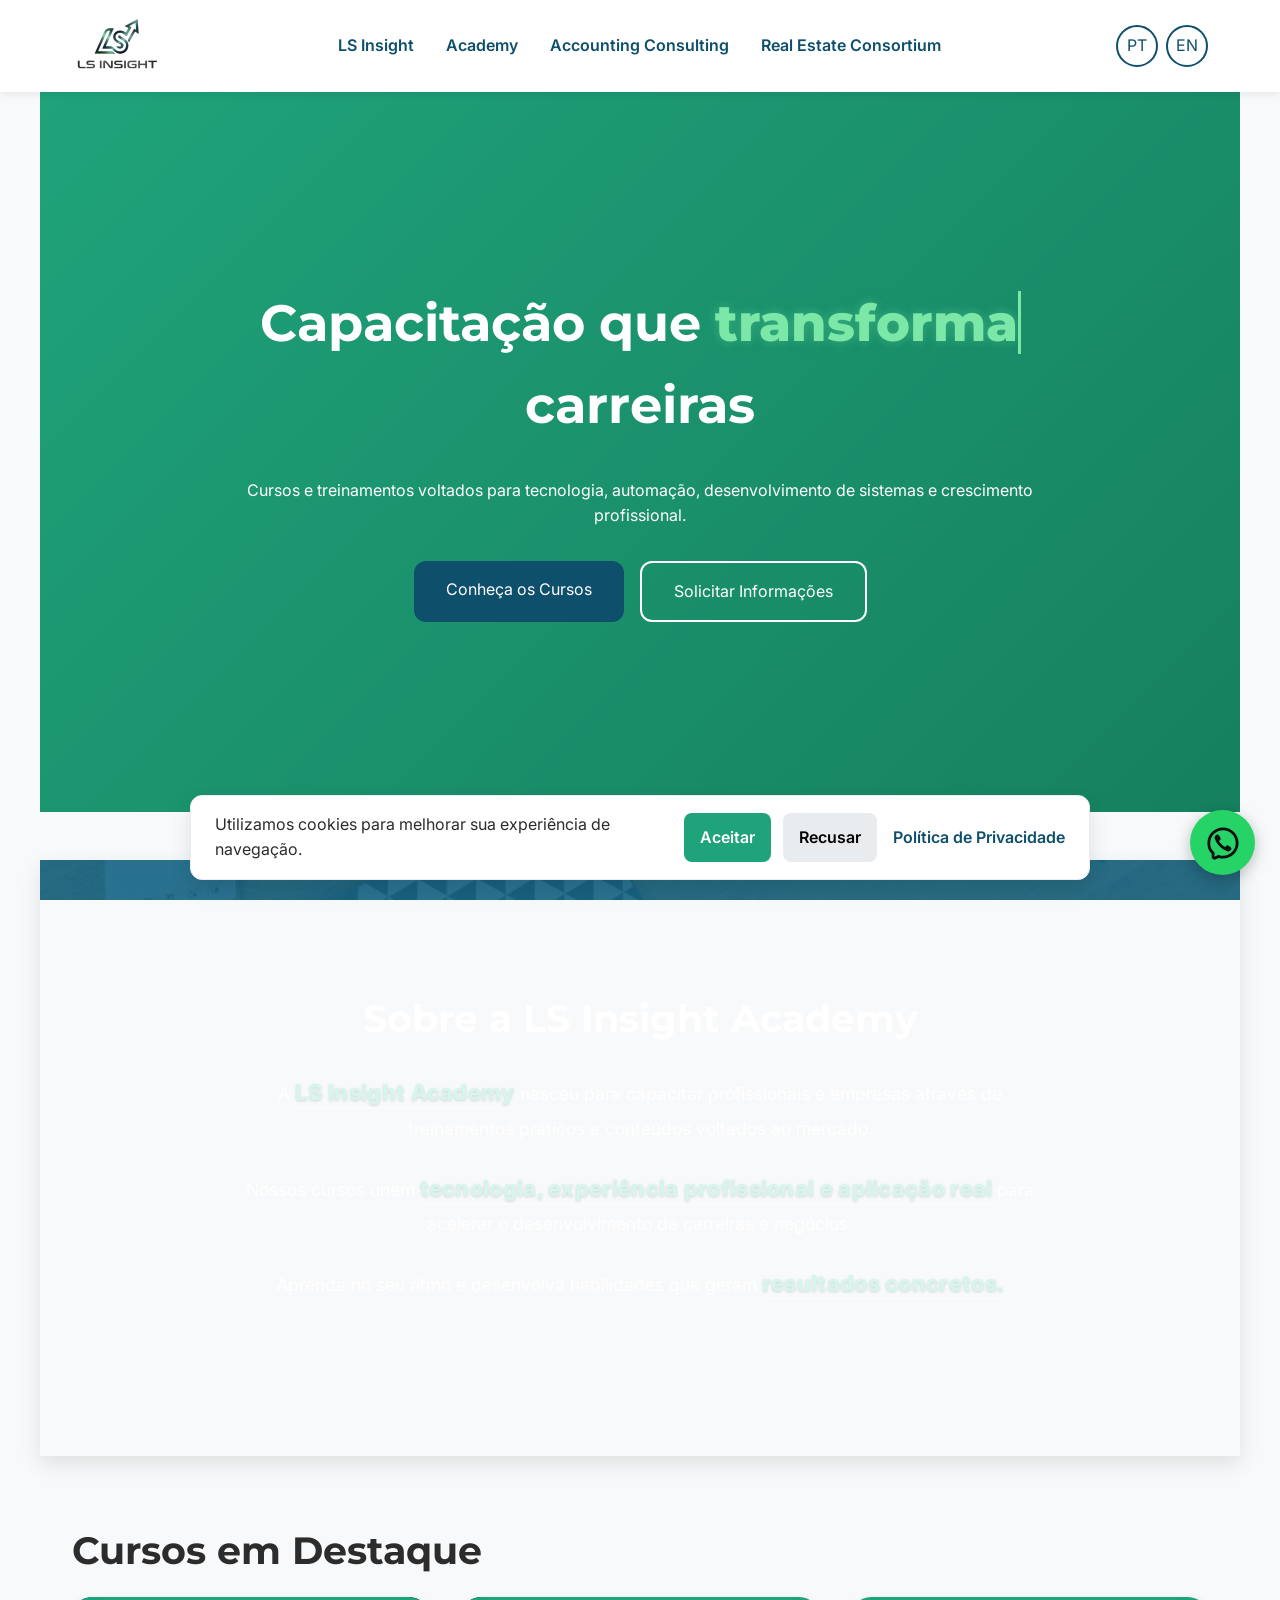
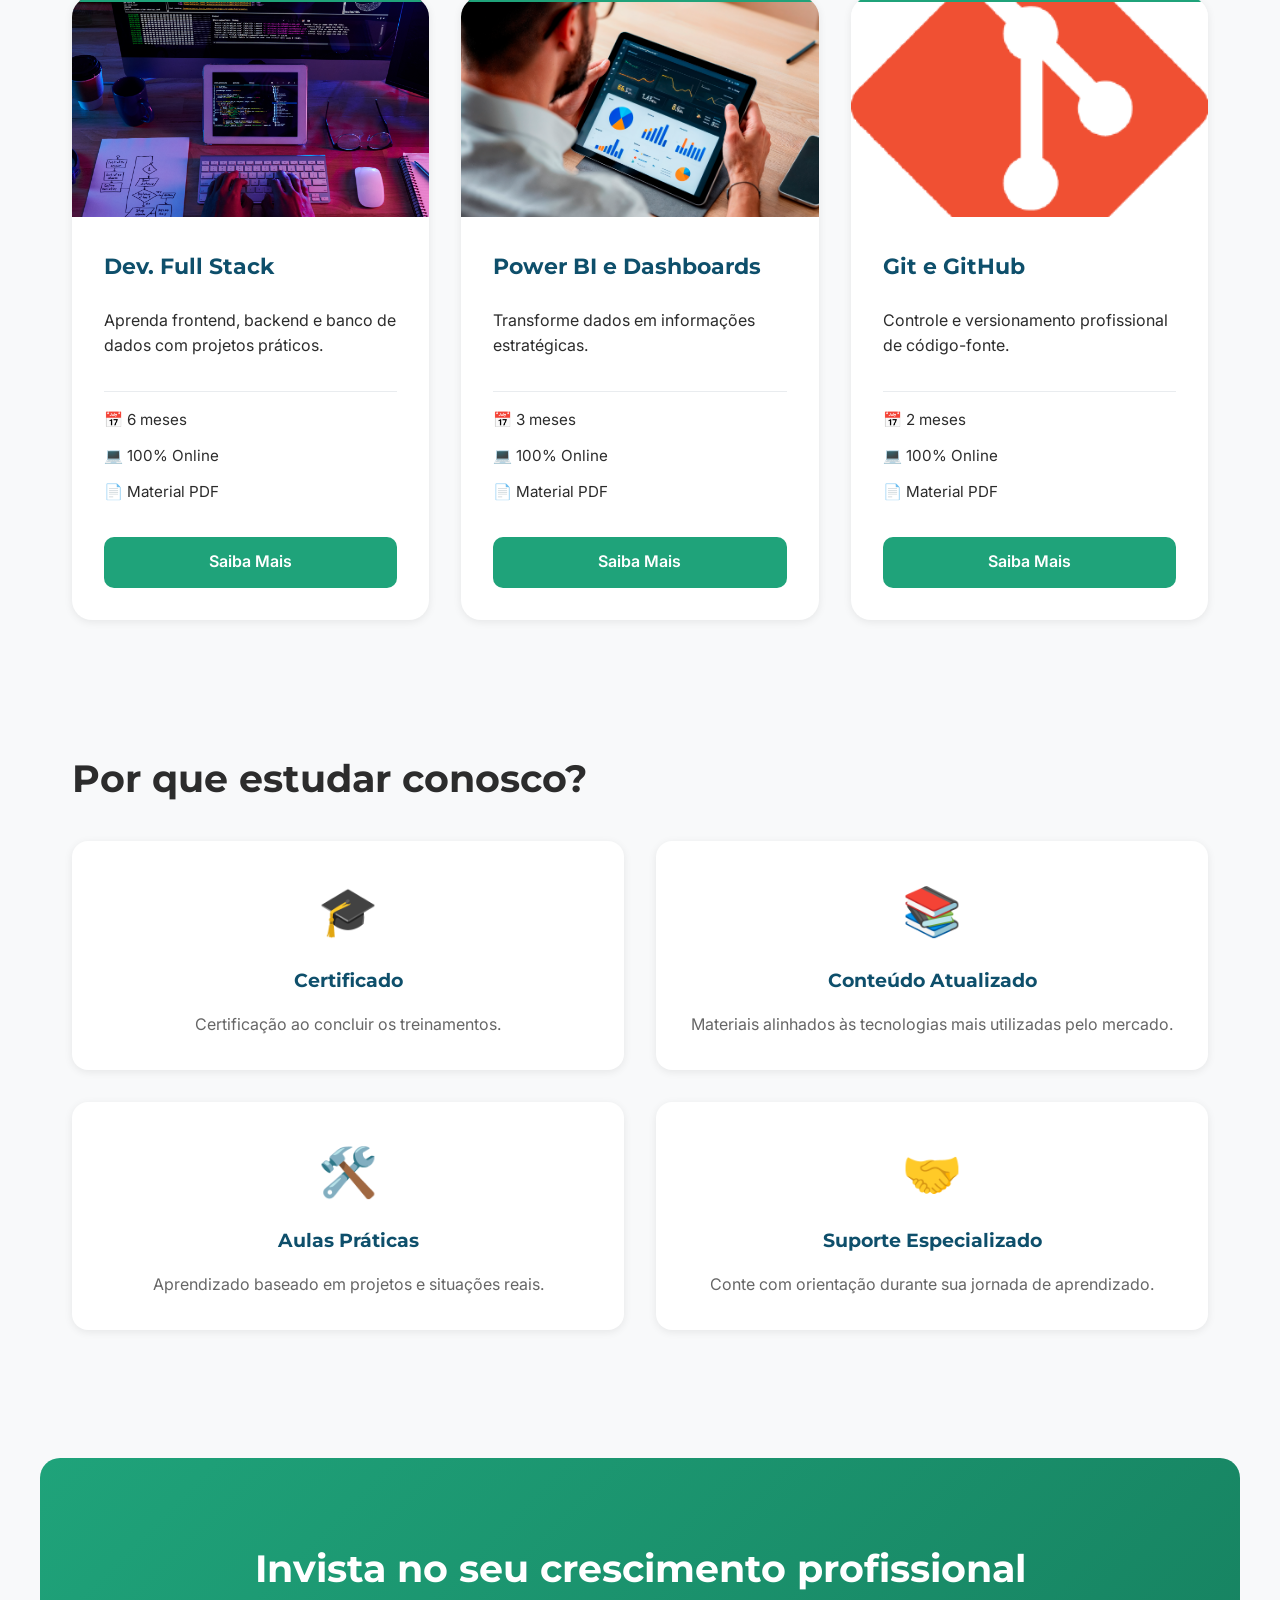
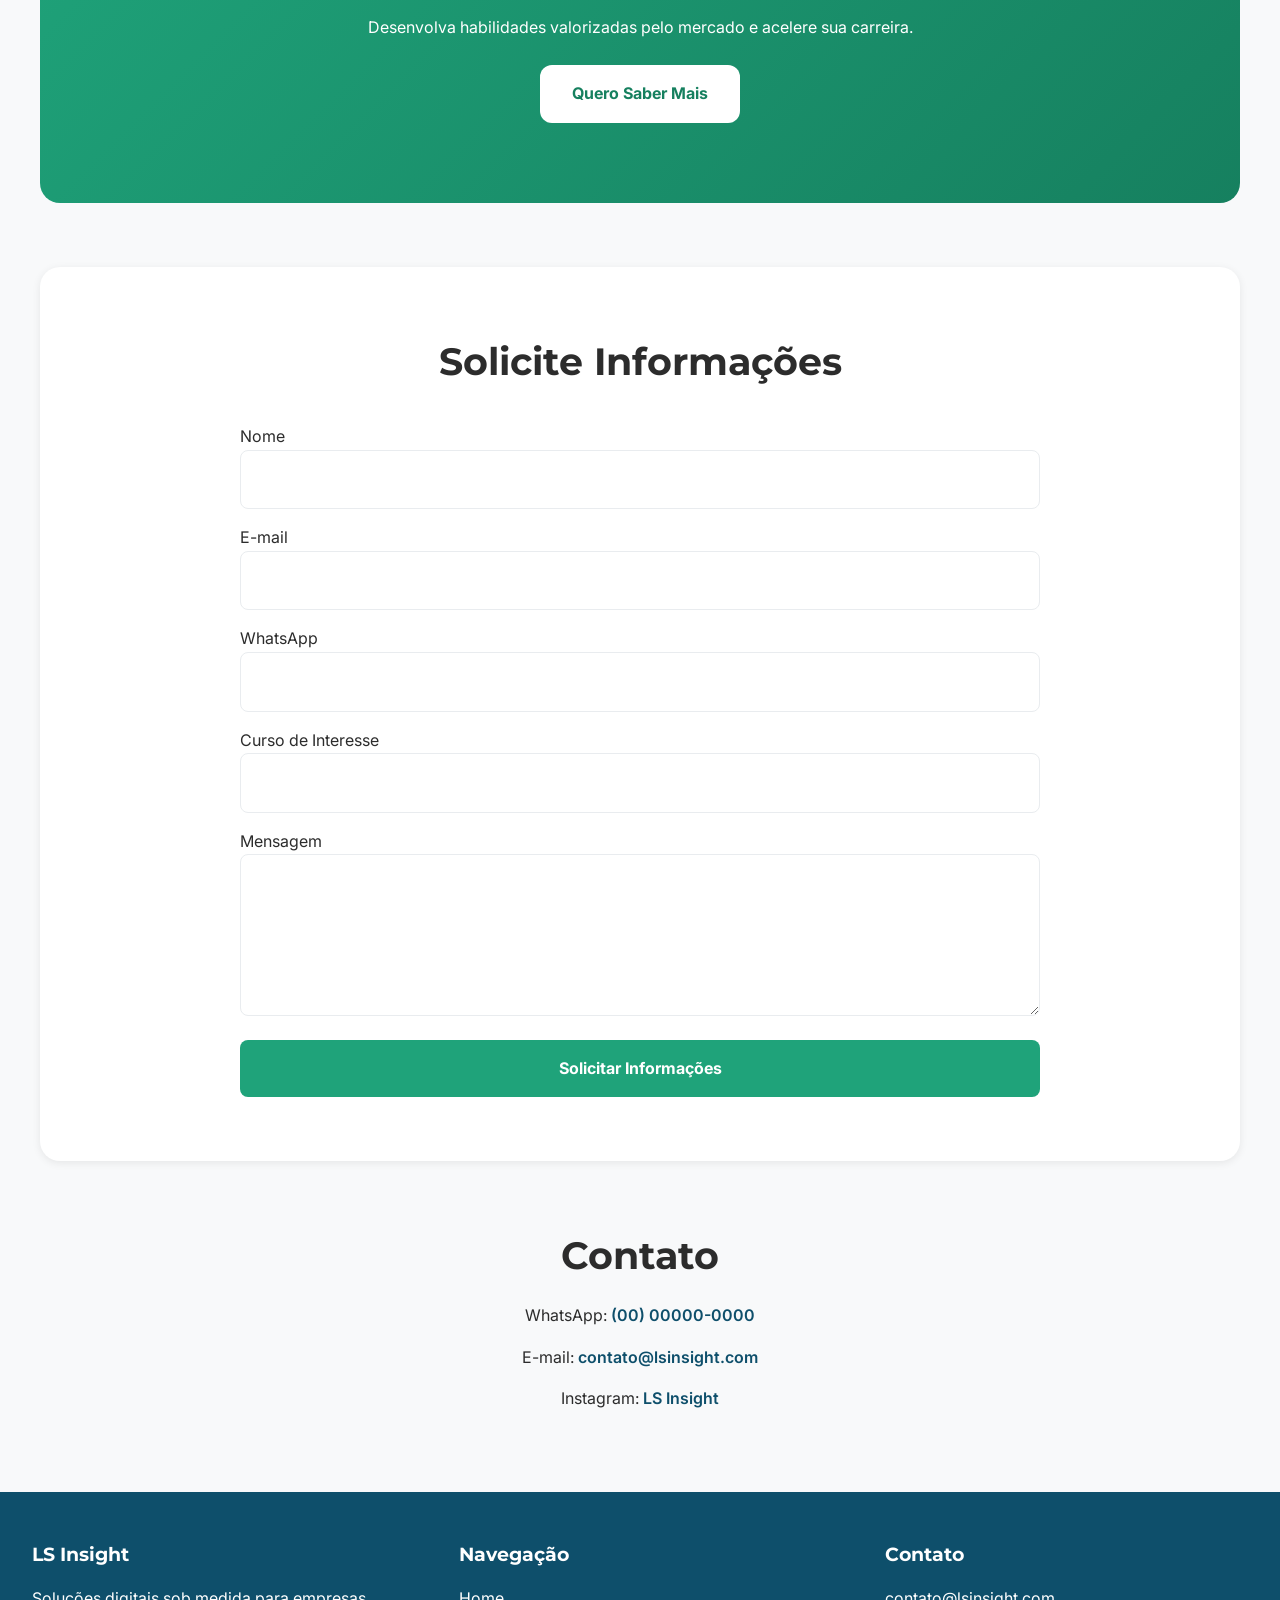
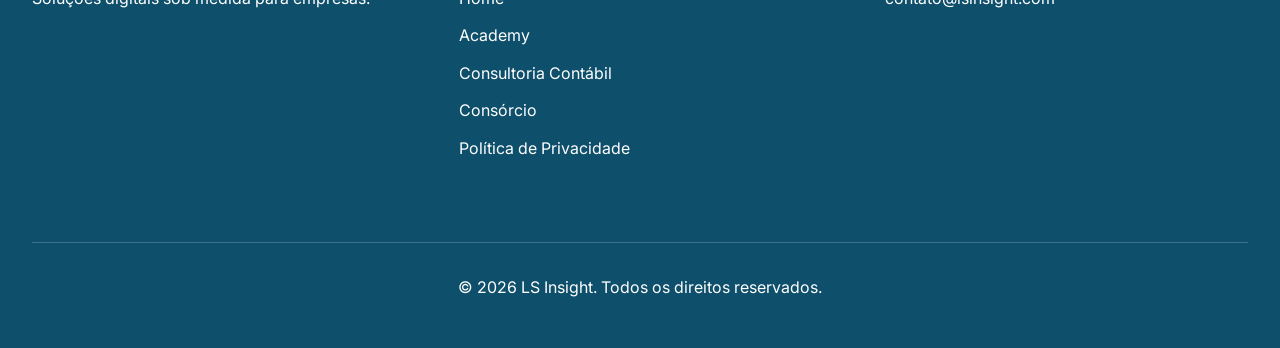
==== academy.html @ a83d271d "feat: conclusão da página de consórcio" ====
<!doctype html>
<html lang="pt-BR">
  <head>
    <meta charset="UTF-8" />
    <meta name="viewport" content="width=device-width, initial-scale=1.0" />

    <title>LS Insight | Inteligência de Software</title>

    <meta
      name="description"
      content="Soluções digitais sob medida para empresas. Automação, consultoria tecnológica e desenvolvimento de sistemas."
    />

    <meta
      name="keywords"
      content="tecnologia, software, automação, consultoria tecnológica, desenvolvimento de sistemas"
    />

    <meta name="author" content="LS Insight" />

    <link rel="stylesheet" href="./assets/css/style.css" />
    <link rel="stylesheet" href="./assets/css/academy.css" />
    <link rel="stylesheet" href="./assets/css/reset.css" />
    <link rel="stylesheet" href="./assets/css/variables.css" />
    <link rel="stylesheet" href="./assets/css/header.css" />
    <link rel="stylesheet" href="./assets/css/hero.css" />
    <link rel="stylesheet" href="./assets/css/sections.css" />
    <link rel="stylesheet" href="./assets/css/footer.css" />
    <link rel="stylesheet" href="./assets/css/responsive.css" />
  </head>

  <body>
    <div id="cookie-banner">
      <p data-i18n="cookie_message">
        Utilizamos cookies para melhorar sua experiência de navegação.
      </p>

      <div class="cookie-actions">
        <button id="accept-cookies" data-i18n="accept_cookies">Aceitar</button>

        <button id="reject-cookies" data-i18n="reject_cookies">Recusar</button>
      </div>

      <a href="privacy.html" data-i18n="privacy_policy">
        Política de Privacidade
      </a>
    </div>
    <header id="site-header">
      <nav aria-label="Menu Principal">
        <div class="logo">
          <a href="index.html">
            <img src="./assets/images/logo/logo.png" alt="LS Insight" />
          </a>
        </div>

        <button
          id="menu-toggle"
          aria-label="Abrir menu"
          aria-expanded="false"
          aria-controls="main-menu"
        >
          ☰
        </button>

        <ul id="main-menu">
          <li>
            <a href="index.html" aria-current="page" data-i18n="menu_home">
              LS Insight
            </a>
          </li>

          <li>
            <a href="academy.html" data-i18n="menu_academy"> Academy </a>
          </li>

          <li>
            <a href="contabil.html" data-i18n="menu_accounting">
              Consultoria Contábil
            </a>
          </li>

          <li>
            <a href="consorcio.html" data-i18n="menu_consortium"> Consórcio </a>
          </li>
        </ul>

        <div class="language-selector">
          <button id="pt-btn">PT</button>
          <button id="en-btn">EN</button>
        </div>
      </nav>
    </header>

    <main>
      <!-- HERO -->

      <section id="academy-hero">
        <div class="academy-hero-content">
          <h1>
            Capacitação que
            <span class="typing-word" data-text="transforma"> </span>
            carreiras
          </h1>

          <p>
            Cursos e treinamentos voltados para tecnologia, automação,
            desenvolvimento de sistemas e crescimento profissional.
          </p>

          <div class="academy-hero-buttons">
            <a href="#featured-courses"> Conheça os Cursos </a>

            <a href="#academy-contact"> Solicitar Informações </a>
          </div>
        </div>
      </section>

      <!-- SOBRE -->

      <section id="about-academy">
        <div class="about-overlay">
          <h2>Sobre a LS Insight Academy</h2>

          <div class="about-content">
            <p>
              A <span class="highlight-secondary">LS Insight Academy</span>
              nasceu para capacitar profissionais e empresas através de
              treinamentos práticos e conteúdos voltados ao mercado.
            </p>

            <p>
              Nossos cursos unem
              <span class="highlight-secondary"
                >tecnologia, experiência profissional e aplicação real</span
              >
              para acelerar o desenvolvimento de carreiras e negócios.
            </p>

            <p>
              Aprenda no seu ritmo e desenvolva habilidades que geram
              <span class="highlight-secondary">resultados concretos.</span>
            </p>
          </div>
        </div>
      </section>

      <!-- CURSOS -->

      <section id="featured-courses">
        <h2>Cursos em Destaque</h2>

        <div class="courses-grid">
          <article class="course-card">
            <img
              src="./assets/images/courses/fullstack.jpg"
              alt="Curso Desenvolvimento Full Stack"
            />

            <div class="course-content">
              <h3>Dev. Full Stack</h3>

              <p>
                Aprenda frontend, backend e banco de dados com projetos
                práticos.
              </p>

              <div class="course-details">
                <span> 📅 6 meses </span>

                <span> 💻 100% Online </span>

                <span> 📄 Material PDF </span>
              </div>
              <a href="#" class="course-btn"> Saiba Mais </a>
            </div>
          </article>
          <article class="course-card">
            <img
              src="./assets/images/courses/dashboard.jpg"
              alt="Curso Power BI e Dashboards"
            />

            <div class="course-content">
              <h3>Power BI e Dashboards</h3>

              <p>Transforme dados em informações estratégicas.</p>

              <div class="course-details">
                <span> 📅 3 meses </span>

                <span> 💻 100% Online </span>

                <span> 📄 Material PDF </span>
              </div>
              <a href="#" class="course-btn"> Saiba Mais </a>
            </div>
          </article>
          <article class="course-card">
            <img
              src="./assets/images/courses/git_github.png"
              alt="Curso de Git e Github"
            />

            <div class="course-content">
              <h3>Git e GitHub</h3>

              <p>Controle e versionamento profissional de código-fonte.</p>

              <div class="course-details">
                <span> 📅 2 meses </span>

                <span> 💻 100% Online </span>

                <span> 📄 Material PDF </span>
              </div>
              <a href="#" class="course-btn"> Saiba Mais </a>
            </div>
          </article>
        </div>
      </section>

      <!-- BENEFÍCIOS -->

      <section id="academy-benefits">
        <h2>Por que estudar conosco?</h2>

        <div class="benefits-grid">
          <article>
            <span class="benefit-icon">🎓</span>

            <h3>Certificado</h3>

            <p>Certificação ao concluir os treinamentos.</p>
          </article>

          <article>
            <span class="benefit-icon">📚</span>

            <h3>Conteúdo Atualizado</h3>

            <p>
              Materiais alinhados às tecnologias mais utilizadas pelo mercado.
            </p>
          </article>

          <article>
            <span class="benefit-icon">🛠️</span>

            <h3>Aulas Práticas</h3>

            <p>Aprendizado baseado em projetos e situações reais.</p>
          </article>

          <article>
            <span class="benefit-icon">🤝</span>

            <h3>Suporte Especializado</h3>

            <p>Conte com orientação durante sua jornada de aprendizado.</p>
          </article>
        </div>
      </section>

      <!-- CTA -->

      <section id="academy-cta">
        <h2>Invista no seu crescimento profissional</h2>

        <p>
          Desenvolva habilidades valorizadas pelo mercado e acelere sua
          carreira.
        </p>

        <a href="#academy-contact"> Quero Saber Mais </a>
      </section>

      <!-- FORMULÁRIO -->

      <section id="academy-contact">
        <h2>Solicite Informações</h2>

        <form>
          <div>
            <label>Nome</label>
            <input type="text" />
          </div>

          <div>
            <label>E-mail</label>
            <input type="email" />
          </div>

          <div>
            <label>WhatsApp</label>
            <input type="tel" />
          </div>

          <div>
            <label>Curso de Interesse</label>
            <input type="text" />
          </div>

          <div>
            <label>Mensagem</label>
            <textarea rows="5"></textarea>
          </div>

          <button type="submit">Solicitar Informações</button>
        </form>
      </section>

      <section id="contact">
        <h2 data-i18n="contact_title">Contato</h2>

        <p>
          WhatsApp:
          <a href="#"> (00) 00000-0000 </a>
        </p>

        <p>
          E-mail:
          <a href="mailto:contato@lsinsight.com"> contato@lsinsight.com </a>
        </p>

        <p>
          Instagram:
          <a href="https://www.instagram.com/ls_insight/"> LS Insight </a>
        </p>
      </section>
    </main>

    <footer id="site-footer">
      <section>
        <h3>LS Insight</h3>

        <p>Soluções digitais sob medida para empresas.</p>
      </section>

      <section>
        <h3>Navegação</h3>

        <nav>
          <a href="index.html">Home</a>
          <a href="academy.html">Academy</a>
          <a href="contabil.html">Consultoria Contábil</a>
          <a href="consorcio.html">Consórcio</a>
          <a href="privacy.html">Política de Privacidade</a>
        </nav>
      </section>

      <section>
        <h3>Contato</h3>

        <p>contato@lsinsight.com</p>
      </section>

      <div class="footer-bottom">
        <p>© 2026 LS Insight. Todos os direitos reservados.</p>
      </div>
    </footer>

    <script src="./assets/js/language.js"></script>
    <script src="./assets/js/forms.js"></script>
    <script src="./assets/js/main.js"></script>

    <a
      href="https://wa.me/5500000000000"
      class="whatsapp-float"
      target="_blank"
      rel="noopener noreferrer"
      aria-label="Conversar pelo WhatsApp"
    >
      <img src="./assets/images/icons/whatsapp.svg" alt="WhatsApp" />
    </a>
  </body>
</html>
---- assets/css/style.css ----
@import url("https://fonts.googleapis.com/css2?family=Inter:wght@400;500;600&family=Montserrat:wght@500;600;700&display=swap");

body {
  background: var(--color-background);
  color: var(--color-text);
  font-family: var(--font-body);
  line-height: 1.6;
}

main {
  width: min(100%, var(--container-width));
  margin: auto;
}

section {
  padding: var(--space-lg) var(--space-md);
}

h1,
h2,
h3 {
  font-family: var(--font-heading);
}

h1 {
  font-size: clamp(2rem, 4vw, 4rem);
}

h2 {
  font-size: clamp(1.8rem, 3vw, 2.5rem);
  margin-bottom: 1rem;
}

.highlight-primary,
.highlight-secondary {
  font-size: 1.25em;

  font-weight: 800;

  letter-spacing: 0.3px;

  text-shadow: 0 1px 3px rgba(0, 0, 0, 0.15);

  border-bottom: 2px solid rgba(255, 255, 255, 0.3);

  padding-bottom: 2px;
}

.highlight-primary {
  color: #ffffff;
}

.highlight-secondary {
  color: #d6f5ec;
}

#cookie-banner {
  position: fixed;
  bottom: 20px;
  left: 50%;
  transform: translateX(-50%);

  width: min(90%, 900px);

  background: #ffffff;
  border: 1px solid var(--color-border);

  border-radius: 12px;

  padding: 1rem 1.5rem;

  display: flex;
  align-items: center;
  justify-content: space-between;
  gap: 1rem;

  box-shadow: var(--shadow-md);

  z-index: 999;
}

#cookie-banner p {
  margin: 0;
  flex: 1;
}

#cookie-banner button {
  border: none;
  cursor: pointer;
  padding: 0.75rem 1rem;
  border-radius: 8px;
  font-weight: 600;
}

#accept-cookies {
  background: var(--color-secondary);
  color: white;
}

#reject-cookies {
  background: var(--color-border);
}

#cookie-banner a {
  color: var(--color-primary);
  font-weight: 600;
}

.cookie-actions {
  display: flex;
  gap: 0.75rem;
}

.service-icon {
  display: block;

  font-size: 3rem;

  margin-bottom: 1rem;
}

.services-container article {
  text-align: center;
}

#business-units {
  background: white;

  border-radius: 20px;
}

.business-units-container article {
  border-top: 4px solid var(--color-primary);
}

.differentials-grid {
  display: grid;

  grid-template-columns: repeat(auto-fit, minmax(250px, 1fr));

  gap: 1.5rem;

  margin-top: 2rem;
}

.differentials-grid article {
  background: white;

  padding: 1.5rem;

  border-radius: 12px;

  box-shadow: var(--shadow-sm);

  text-align: center;

  font-weight: 600;
}

#diagnostic {
  background: white;

  border-radius: 20px;

  box-shadow: var(--shadow-sm);

  max-width: 900px;
  margin: 0 auto;
}

#diagnostic h2 {
  text-align: center;
}

#diagnostic-form {
  display: grid;

  gap: 1rem;

  width: 100%;

  margin-top: 2rem;
}

#diagnostic-form input,
#diagnostic-form textarea {
  width: 100%;

  padding: 1rem;

  border: 1px solid var(--color-border);

  border-radius: 8px;
}

#diagnostic-form button {
  background: var(--color-secondary);

  color: white;

  border: none;

  padding: 1rem;

  border-radius: 8px;

  cursor: pointer;

  font-weight: 700;

  transition: 0.3s;
}

#diagnostic-form button:hover {
  background: var(--color-secondary-dark);
}

#contact {
  text-align: center;
}

#contact h2 {
  text-align: center;
}

#contact p {
  margin: 1rem auto;
  max-width: none;
}

#contact a {
  color: var(--color-primary);
  font-weight: 600;
}

.whatsapp-float {
  position: fixed;

  bottom: 25px;

  right: 25px;

  width: 65px;
  height: 65px;

  display: flex;

  align-items: center;
  justify-content: center;

  background: #25d366;

  border-radius: 50%;

  box-shadow: 0 4px 15px rgba(0, 0, 0, 0.25);

  z-index: 999;

  transition: 0.3s;
}

.whatsapp-float:hover {
  transform: scale(1.1);
}

.whatsapp-float img {
  width: 34px;
  height: 34px;
}
---- assets/css/academy.css ----
#academy-hero {
  min-height: 80vh;

  display: flex;
  align-items: center;
  justify-content: center;

  text-align: center;

  background: linear-gradient(135deg, #1fa37a, #16805f);

  color: white;
}

.academy-hero-content {
  max-width: 900px;

  padding: 2rem;
}

.academy-hero-content p {
  margin: 2rem auto;
}

.academy-hero-buttons {
  display: flex;
  justify-content: center;
  gap: 1rem;
  flex-wrap: wrap;
}

.academy-hero-buttons a {
  padding: 1rem 2rem;

  border-radius: 12px;

  transition: 0.3s;
}

.academy-hero-buttons a:first-child {
  background: var(--color-primary);
  color: white;
}

.academy-hero-buttons a:last-child {
  border: 2px solid white;
  color: white;
}

#academy-hero .typing-word {
  color: #7ce8a8;

  font-weight: 800;

  border-right: 3px solid #7ce8a8;

  text-shadow:
    0 0 8px rgba(124, 232, 168, 0.25),
    0 0 16px rgba(124, 232, 168, 0.15);
}

#about-academy .about-content {
  max-width: 900px;

  margin: 0 auto;

  text-align: center;
}

#about-academy p {
  max-width: 800px;

  margin: 1.5rem auto;

  font-size: 1.1rem;

  line-height: 1.8;
}

.courses-grid {
  display: grid;

  grid-template-columns: repeat(auto-fit, minmax(300px, 1fr));

  gap: 2rem;
}

.course-card {
  background: white;

  border-radius: 20px;

  overflow: hidden;

  box-shadow: var(--shadow-sm);

  transition: 0.3s;
}

.course-card {
  position: relative;
}

.course-card::before {
  content: "";

  position: absolute;

  top: 0;
  left: 0;

  width: 100%;
  height: 5px;

  background: var(--color-secondary);
}

.course-card:hover {
  transform: translateY(-8px);

  box-shadow: var(--shadow-md);
}

.course-card img {
  width: 100%;

  height: 220px;

  object-fit: cover;

  display: block;
}

.course-content {
  padding: 2rem;

  display: flex;

  flex-direction: column;

  gap: 1rem;
}

.course-details {
  display: flex;

  flex-direction: column;

  gap: 0.75rem;

  margin-top: 1rem;

  padding-top: 1rem;

  border-top: 1px solid var(--color-border);
}

.course-details span {
  display: flex;

  align-items: center;

  gap: 0.5rem;

  color: var(--color-text);

  font-size: 0.95rem;
}

.course-content h3 {
  color: var(--color-primary);

  font-size: 1.35rem;

  margin-bottom: 0.5rem;
}

.course-btn {
  margin-top: 1rem;

  display: inline-block;

  text-align: center;

  background: var(--color-secondary);

  color: white;

  padding: 0.8rem 1rem;

  border-radius: 10px;

  font-weight: 600;

  transition: 0.3s;
}

.course-btn:hover {
  background: var(--color-secondary-dark);

  transform: translateY(-2px);
}

.benefits-grid {
  display: grid;

  grid-template-columns: repeat(2, 1fr);

  gap: 2rem;

  margin-top: 2rem;
}

.benefits-grid article {
  background: white;

  padding: 2rem;

  border-radius: 16px;

  text-align: center;

  box-shadow: var(--shadow-sm);

  transition: 0.3s;
}

.benefits-grid article:hover {
  transform: translateY(-5px);

  box-shadow: var(--shadow-md);
}

.benefit-icon {
  display: block;

  font-size: 3rem;

  margin-bottom: 1rem;
}

.benefits-grid h3 {
  color: var(--color-primary);

  margin-bottom: 1rem;
}

.benefits-grid p {
  color: #666;

  line-height: 1.6;
}

#academy-cta {
  text-align: center;

  padding: 5rem 2rem;

  border-radius: 20px;

  background: linear-gradient(135deg, #1fa37a, #16805f);

  color: white;

  margin: 4rem 0;
}

#academy-cta a {
  display: inline-block;

  margin-top: 1.5rem;

  background: white;

  color: #16805f;

  padding: 1rem 2rem;

  border-radius: 12px;

  font-weight: 700;
}

#academy-contact {
  background: white;

  border-radius: 20px;

  box-shadow: var(--shadow-sm);
}

#academy-contact h2 {
  text-align: center;

  margin-bottom: 2rem;

  color: var(--accounting-primary);
}

#academy-contact form {
  max-width: 800px;

  margin: auto;

  display: grid;

  gap: 1rem;
}

#academy-contact input,
#academy-contact textarea {
  width: 100%;

  padding: 1rem;

  border: 1px solid var(--color-border);

  border-radius: 8px;
}

#academy-contact button {
  background: #1fa37a;

  color: white;

  border: none;

  padding: 1rem;

  border-radius: 8px;

  font-weight: 700;
}

.fade-up {
  opacity: 0;

  transform: translateY(40px);

  transition: 0.8s ease;
}

.fade-up.show {
  opacity: 1;

  transform: translateY(0);
}
---- assets/css/variables.css ----
:root {
  --color-primary: #0e4f6b;
  --color-primary-dark: #08384c;

  --color-secondary: #1fa37a;
  --color-secondary-dark: #16805f;

  --color-text: #2c2c2c;

  --color-background: #f8f9fa;
  --color-surface: #ffffff;
  --color-border: #e9ecef;

  --accounting-primary: #2c2c2c;
  --accounting-secondary: #c9a227;
  --accounting-light: #f5f5f5;

  --consortium-primary: #5b3a29;
  --consortium-primary-dark: #452b1f;

  --consortium-secondary: #c58b39;
  --consortium-secondary-dark: #a8742d;

  --consortium-light: #f8f3ed;

  --font-heading: "Montserrat", sans-serif;
  --font-body: "Inter", sans-serif;

  --space-xs: 0.5rem;
  --space-sm: 1rem;
  --space-md: 2rem;
  --space-lg: 4rem;
  --space-xl: 6rem;

  --container-width: 1200px;

  --shadow-sm: 0 2px 8px rgba(0, 0, 0, 0.08);
  --shadow-md: 0 8px 20px rgba(0, 0, 0, 0.1);

  --radius-sm: 8px;
  --radius-md: 12px;
  --radius-lg: 16px;
}
---- assets/css/header.css ----
#site-header {
  background: #ffffff;
  position: sticky;
  top: 0;
  z-index: 100;
  box-shadow: var(--shadow-sm);
}

#site-header nav {
  width: min(100%, 1200px);
  margin: auto;

  display: flex;
  align-items: center;
  justify-content: space-between;

  padding: 1rem 2rem;
}

#main-menu {
  display: flex;
  gap: 2rem;
}

#main-menu a {
  color: var(--color-primary);
  font-weight: 600;
}

#main-menu a:hover {
  color: var(--color-secondary);
}

#menu-toggle {
  display: none;

  background: none;
  border: none;

  font-size: 2rem;

  cursor: pointer;

  color: var(--color-primary);
}

.language-selector {
  display: flex;
  gap: 0.5rem;
}

.language-selector button {
  width: 42px;
  height: 42px;

  border-radius: 50%;

  border: 2px solid var(--color-primary);

  background: white;

  color: var(--color-primary);

  cursor: pointer;

  transition: 0.3s;
}

.language-selector button:hover {
  background: var(--color-primary);
  color: white;
}

.logo {
  display: flex;
  align-items: center;
}

.logo img {
  height: 60px;
  width: auto;
  display: block;
}

/* Mobile */

@media (max-width: 768px) {
  #menu-toggle {
    display: block;
  }

  #main-menu {
    display: none;

    position: absolute;

    top: 100%;

    left: 0;

    width: 100%;

    background: white;

    flex-direction: column;

    padding: 1rem;

    box-shadow: var(--shadow-md);
  }

  #main-menu.active {
    display: flex;
  }

  #site-header nav {
    position: relative;
  }
}
---- assets/css/hero.css ----
#hero {
  min-height: 80vh;

  display: flex;
  align-items: center;
  justify-content: center;

  text-align: center;

  background: linear-gradient(135deg, #0e4f6b, #0c607f);

  color: white;
}

.hero-content {
  max-width: 900px;
}

.hero-content p {
  margin: 2rem auto;
}

.hero-buttons {
  display: flex;
  justify-content: center;
  gap: 1rem;
  flex-wrap: wrap;
}

.hero-buttons a {
  padding: 1rem 2rem;

  border-radius: 12px;

  transition: 0.3s;
}

.hero-buttons a:first-child {
  background: var(--color-secondary);
  color: white;
}

.hero-buttons a:last-child {
  border: 2px solid white;
  color: white;
}

#hero .typing-word {
  color: #4fc3f7;

  font-weight: 800;

  border-right: 3px solid #4fc3f7;

  text-shadow:
    0 0 8px rgba(79, 195, 247, 0.3),
    0 0 16px rgba(79, 195, 247, 0.2);
}

@keyframes blinkCursor {
  0%,
  50% {
    border-color: currentColor;
  }

  51%,
  100% {
    border-color: transparent;
  }
}
---- assets/css/sections.css ----
.services-container,
.business-units-container {
  display: grid;

  grid-template-columns: repeat(2, 1fr);

  gap: 2rem;

  margin-top: 2rem;
}

.services-container article,
.business-units-container article {
  background: white;

  padding: 2rem;

  border-radius: 16px;

  box-shadow: var(--shadow-sm);

  transition: 0.3s;
}

.services-container article:hover,
.business-units-container article:hover {
  transform: translateY(-5px);

  box-shadow: var(--shadow-md);
}

.services-container article p,
.business-units-container article p,
.differentials-grid article p {
  margin-top: 1rem;

  font-size: 0.95rem;

  line-height: 1.6;
}

.services-container article h3,
.business-units-container article h3,
.differentials-grid article h3 {
  margin-top: 0.5rem;

  color: var(--color-primary);
}

#about {
  text-align: center;

  margin: 3rem auto 0;

  position: relative;

  background-image:
    linear-gradient(rgba(14, 79, 107, 0.94), rgba(31, 163, 122, 0.88)),
    url("../images/about/office-tech.jpg");

  background-size: cover;
  background-position: center;
  background-attachment: fixed;

  color: white;

  max-width: 1200px;

  box-shadow: var(--shadow-md);
}

#about-academy {
  text-align: center;

  margin: 3rem auto 0;

  position: relative;

  background:
    linear-gradient(rgba(14, 79, 107, 0.92), rgba(22, 104, 138, 0.9)),
    url("../images/academy/academy-bg.jpg");

  background-size: cover;
  background-position: center;
  background-attachment: fixed;

  color: white;

  max-width: 1200px;

  box-shadow: var(--shadow-md);
}

#about-accounting {
  text-align: center;

  margin: 3rem auto;

  background:
    linear-gradient(rgba(14, 79, 107, 0.92), rgba(31, 41, 55, 0.92)),
    url("../images/accounting/accounting-bg.jpg");

  background-size: cover;
  background-position: center;
  background-attachment: fixed;

  color: white;

  max-width: 1200px;

  box-shadow: var(--shadow-md);
}

#about h2 {
  color: var(--color-background);
}

#about p {
  margin: 1.5rem auto;
  color: rgba(255, 255, 255, 0.95);

  font-size: 1.1rem;
}

.about-overlay {
  padding: 4rem 3rem;
}

#cta-section {
  margin: 2rem auto;

  background: linear-gradient(
    135deg,
    var(--color-primary),
    var(--color-secondary)
  );

  border-radius: 20px;

  color: white;

  text-align: center;

  box-shadow: var(--shadow-md);
}

.cta-container {
  padding: 4rem 2rem;

  max-width: 900px;

  margin: auto;
}

.cta-container h2 {
  color: white;

  margin-bottom: 1rem;
}

.cta-container p {
  margin: 0 auto 2rem;

  max-width: 700px;

  font-size: 1.1rem;
}

.cta-button {
  display: inline-block;

  padding: 1rem 2rem;

  background: white;

  color: var(--color-primary);

  font-weight: 700;

  border-radius: 10px;

  transition: 0.3s;
}

.cta-button:hover {
  transform: translateY(-3px);

  box-shadow: var(--shadow-md);
}
---- assets/css/footer.css ----
#site-footer {
  background: var(--color-primary);

  color: white;

  display: grid;

  grid-template-columns: repeat(3, 1fr);

  gap: 4rem;

  padding: 3rem 2rem;
}

#site-footer section {
  padding: 0;
}

#site-footer h3 {
  margin-bottom: 1rem;
}

#site-footer section {
  padding: 0;
}

#site-footer nav {
  display: flex;
  flex-direction: column;
  gap: 0.75rem;
}

#site-footer a {
  color: white;
}

.footer-bottom {
  grid-column: 1 / -1;

  text-align: center;

  padding-top: 2rem;

  border-top: 1px solid rgba(255, 255, 255, 0.2);

  margin-top: 1rem;
}
---- assets/css/responsive.css ----
/* Tablet */

@media (max-width: 992px) {
}

/* Mobile */

@media (max-width: 768px) {
  #menu-toggle {
    display: block;
  }

  #main-menu {
    display: none;
  }

  .hero-buttons {
    flex-direction: column;
  }

  section {
    padding: 3rem 1rem;
  }

  .services-container {
    grid-template-columns: 1fr;
  }

  #site-footer {
    grid-template-columns: 1fr;

    text-align: center;
  }

  #cookie-banner {
    width: calc(100% - 2rem);

    flex-direction: column;

    text-align: center;
  }

  .cookie-actions {
    width: 100%;

    flex-direction: column;
  }

  .cookie-actions button {
    width: 100%;
  }

  .courses-grid,
  .paths-grid,
  .benefits-grid {
    grid-template-columns: 1fr;
  }

  #academy-hero {
    min-height: 60vh;
  }

  .academy-hero-buttons {
    flex-direction: column;
  }

  .paths-grid,
  .benefits-grid {
    grid-template-columns: 1fr;
  }

  .services-grid,
  .benefits-grid {
    grid-template-columns: 1fr;
  }

  .service-card img {
    height: 200px;
  }

  .service-content {
    padding: 1.5rem;
  }

  #consortium-hero {
    min-height: 60vh;
  }

  #consortium-hero .hero-buttons {
    flex-direction: column;
    align-items: center;
  }

  #about-consortium p {
    font-size: 1rem;
  }

  .services-grid {
    grid-template-columns: 1fr;
  }

  .services-grid {
    grid-template-columns: 1fr;
  }

  .benefits-grid {
    grid-template-columns: 1fr;
  }

  #consortium-cta {
    padding: 3rem 1.5rem;
  }

  #simulation-form {
    width: 100%;
  }

  #simulation-form input,
  #simulation-form textarea,
  #simulation-form select {
    font-size: 16px;
  }

  .service-card img {
    height: 180px;
  }

  section {
    padding: 2.5rem 1rem;
  }
}

/* Mobile pequeno */

@media (max-width: 480px) {
}
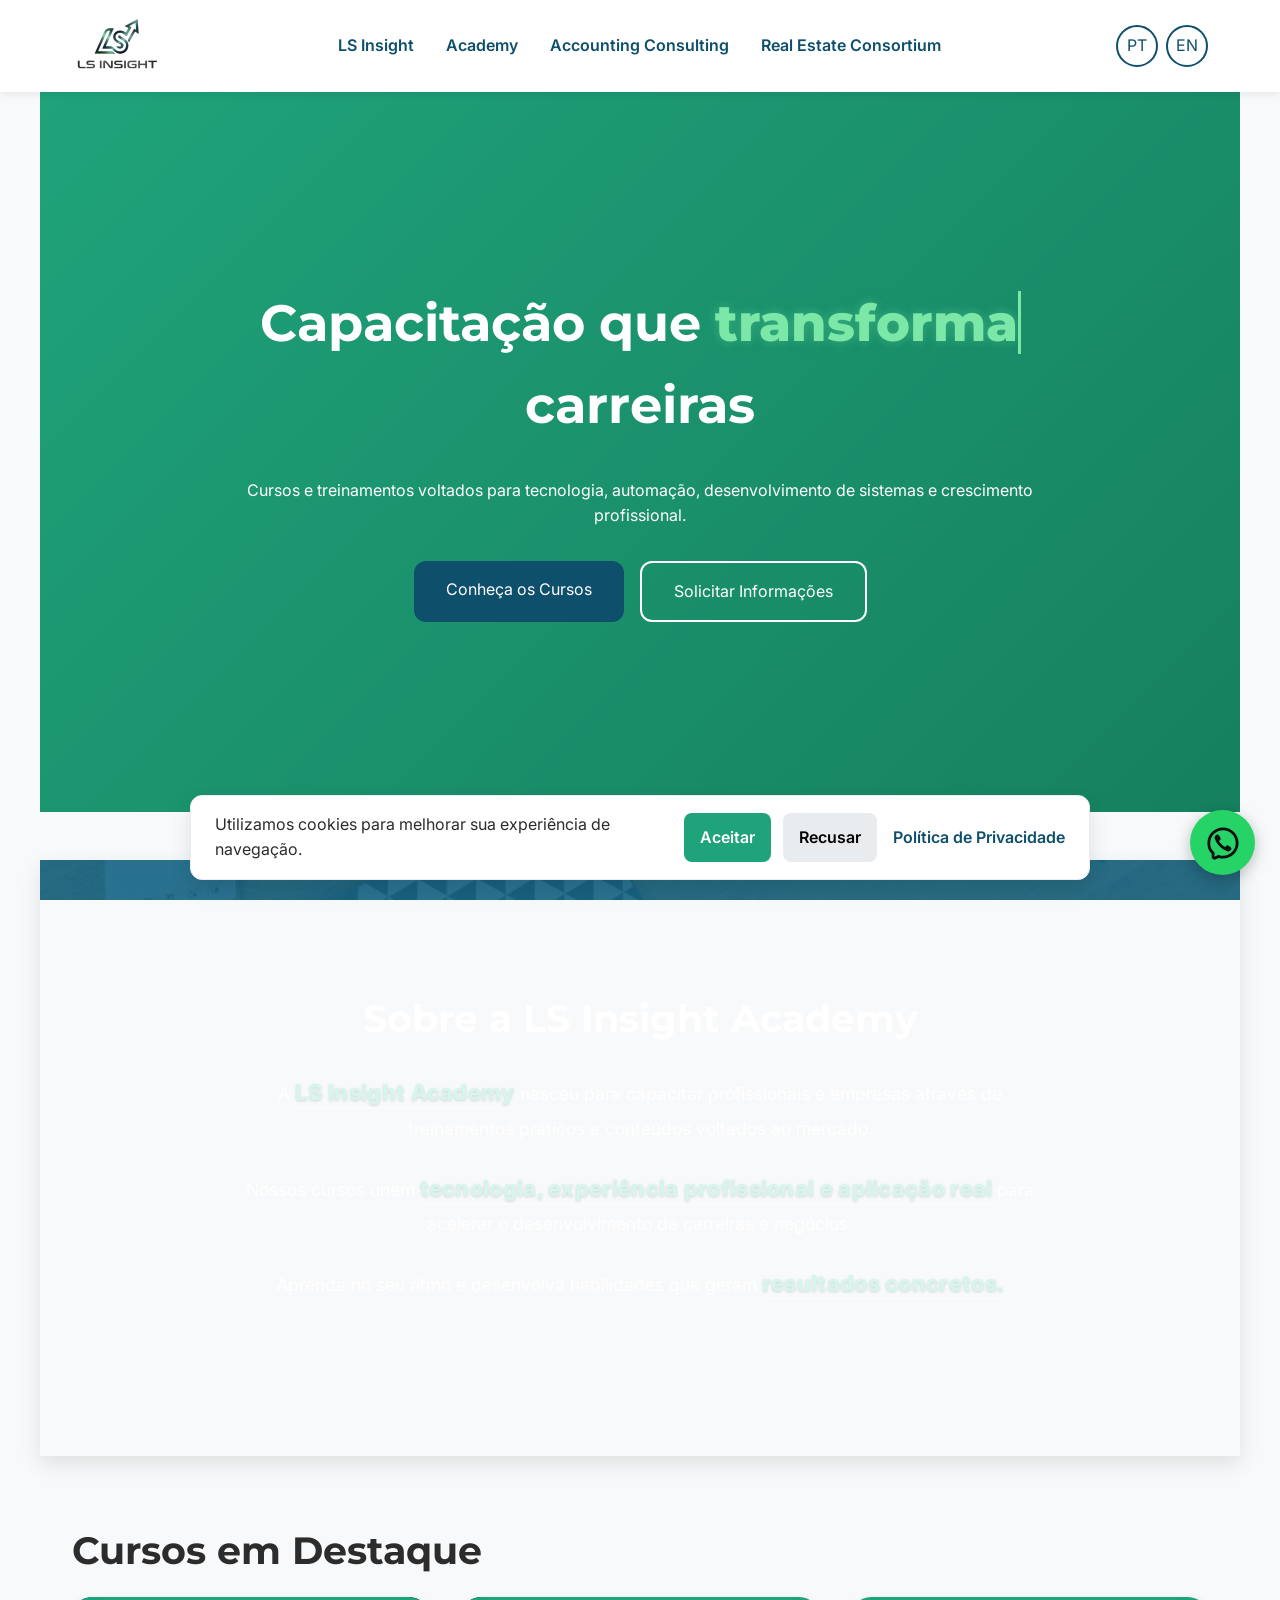
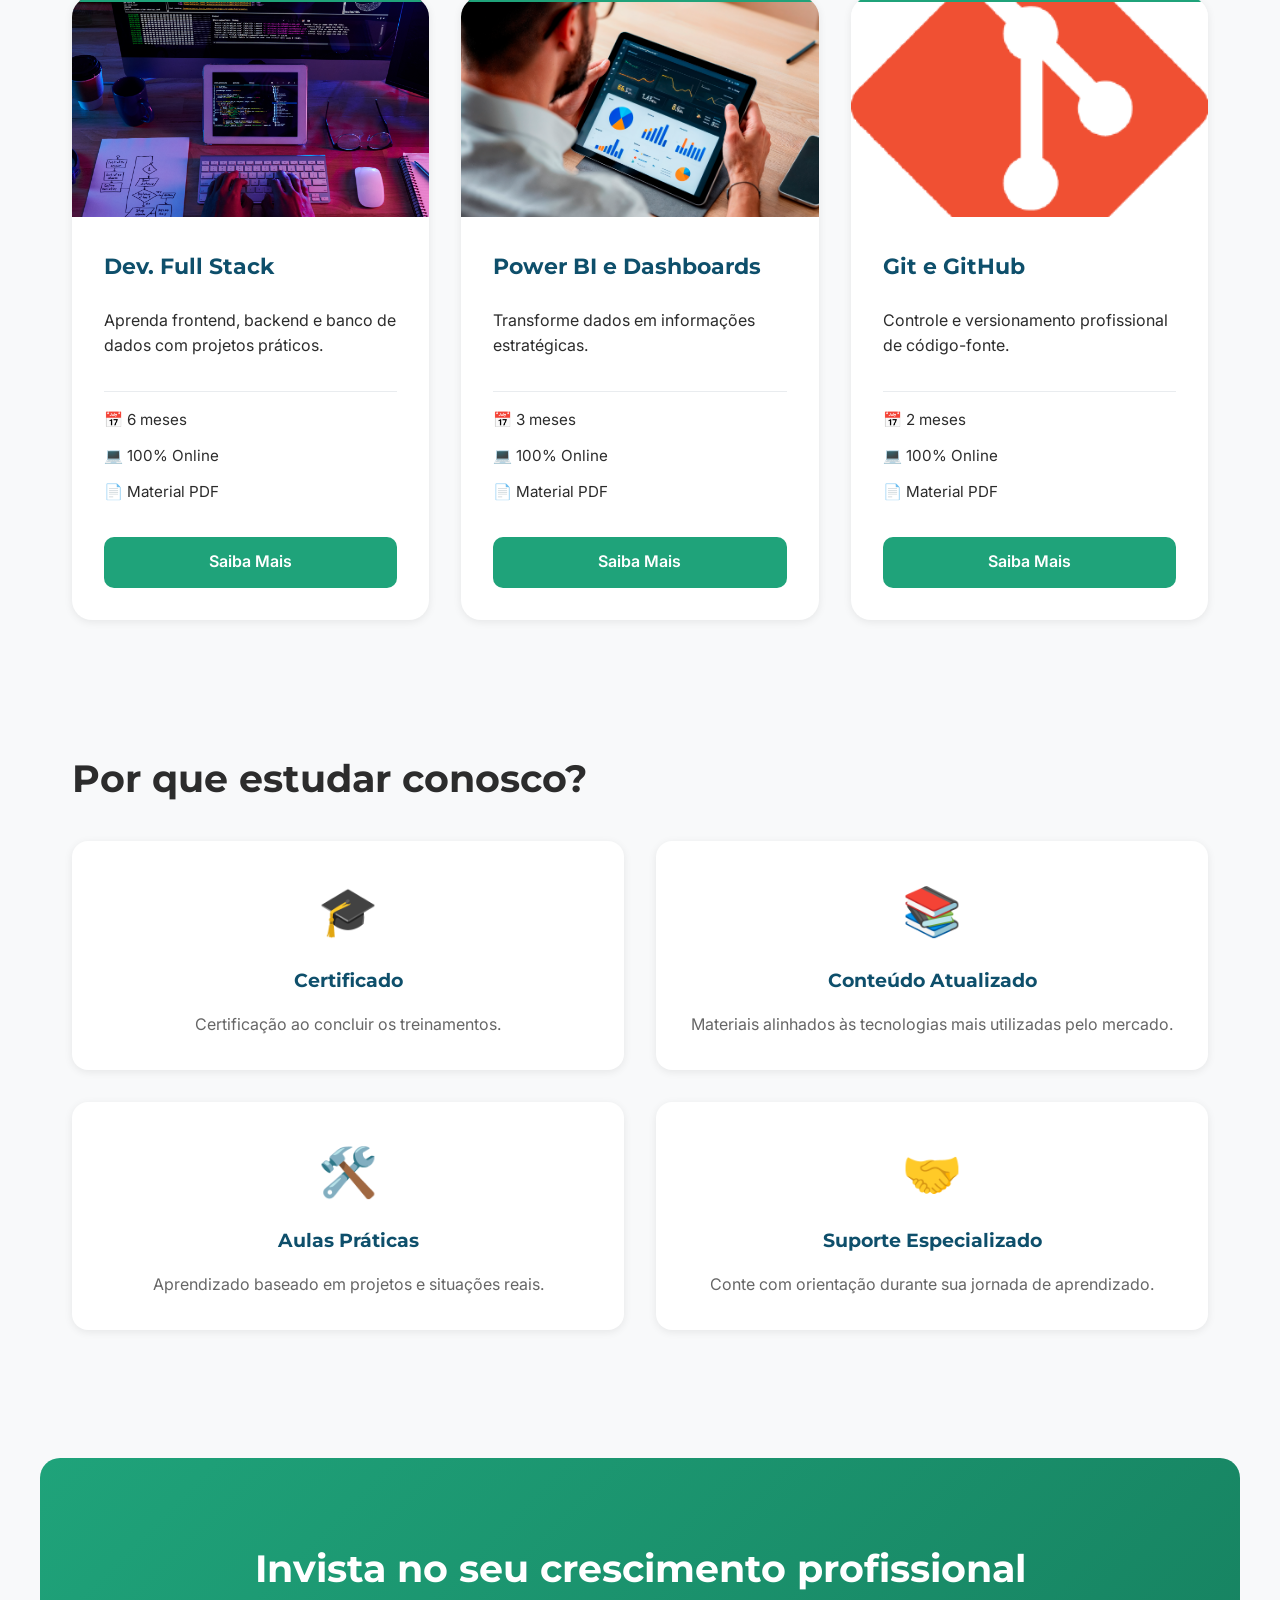
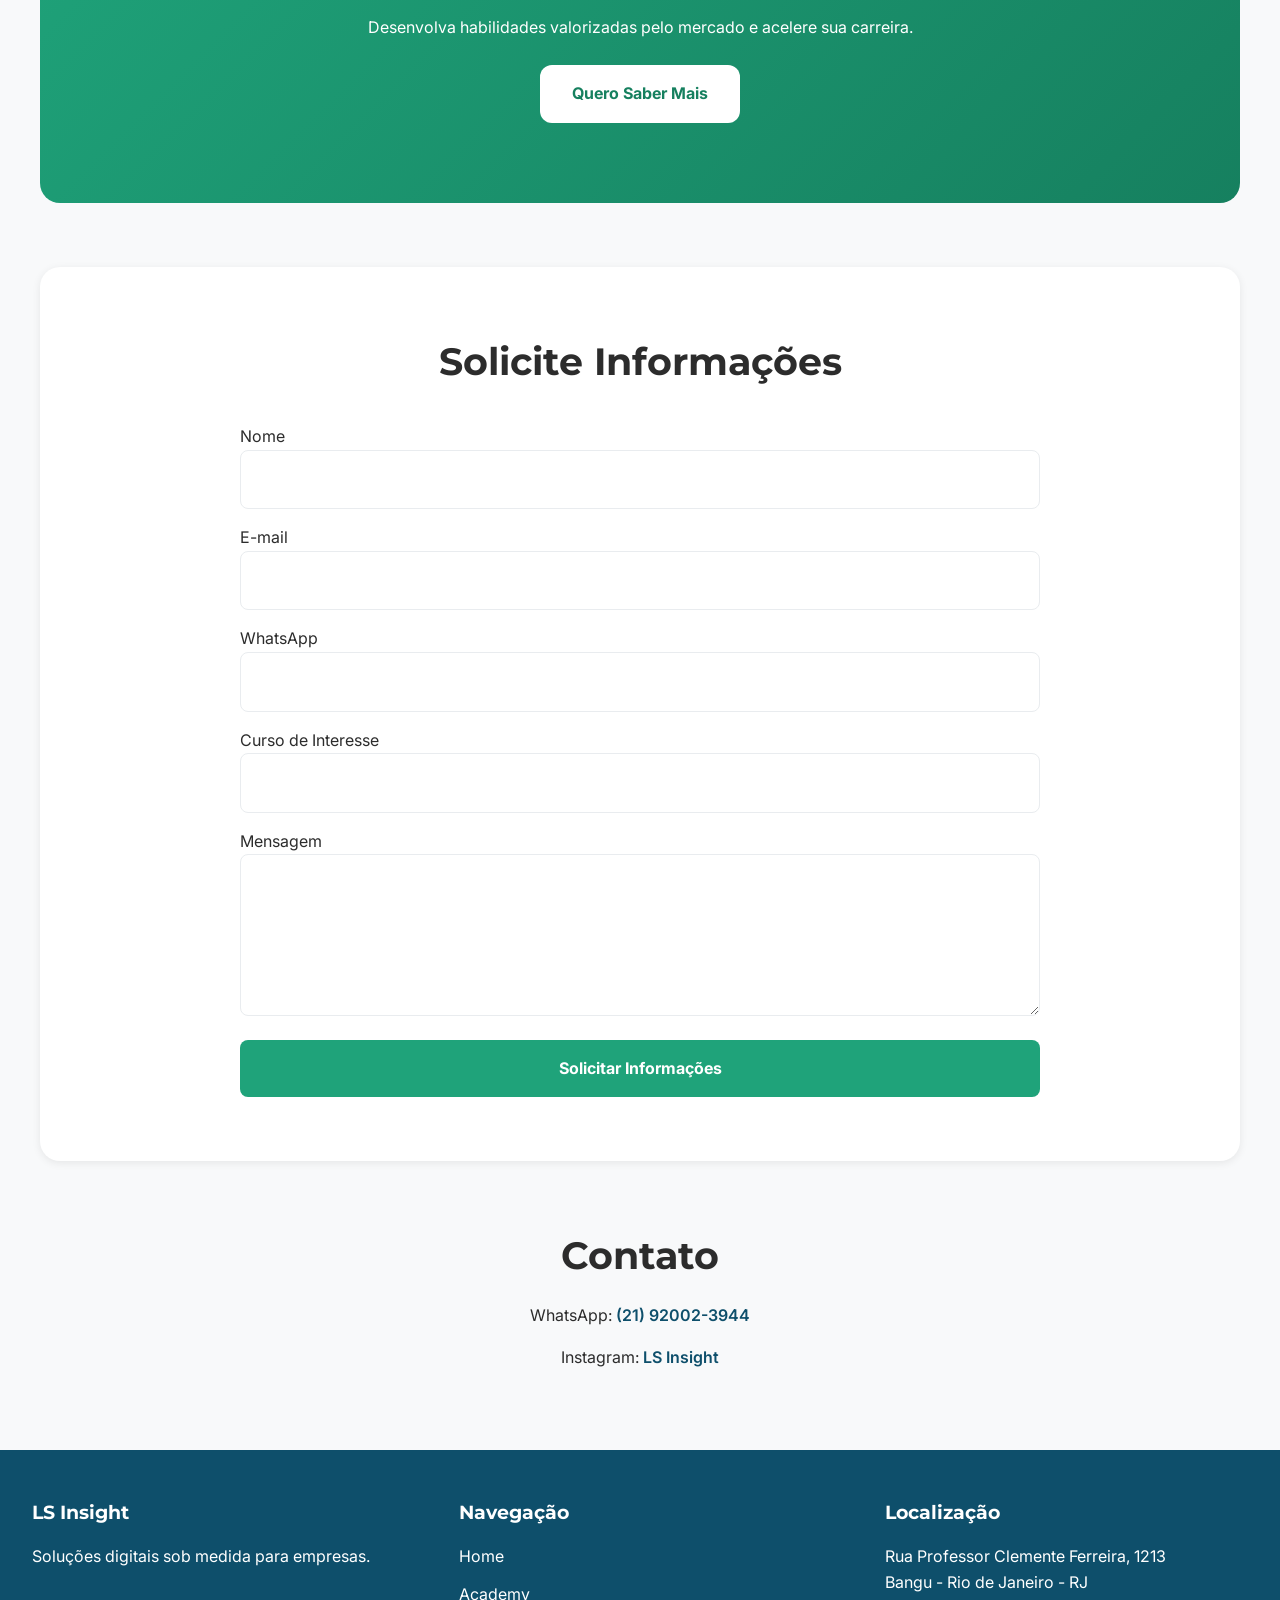
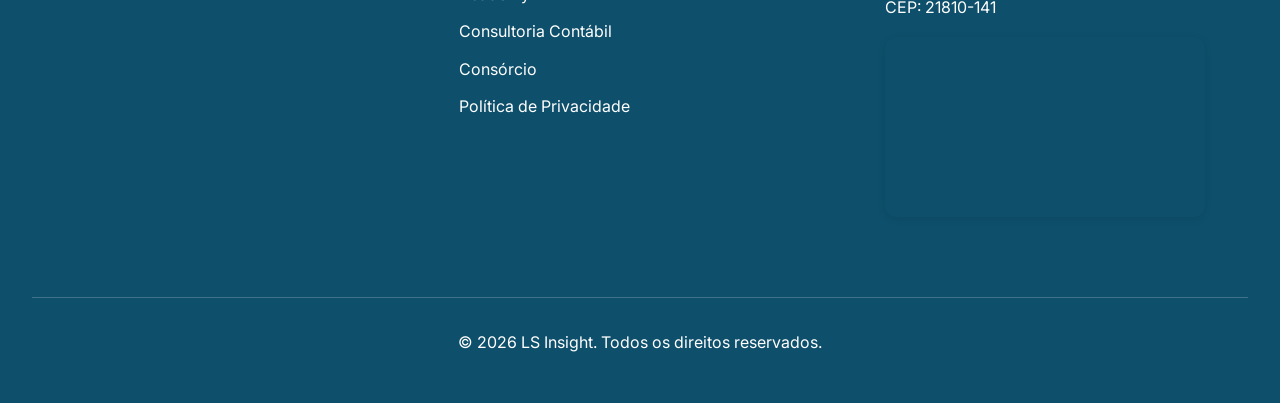
==== commit abeff1f7: "feature: adicionando mapa de localização no footer e removendo o email de contato" ====
--- a/academy.html
+++ b/academy.html
@@ -92,8 +92,6 @@
     </header>
 
     <main>
-      <!-- HERO -->
-
       <section id="academy-hero">
         <div class="academy-hero-content">
           <h1>
@@ -115,8 +113,6 @@
         </div>
       </section>
 
-      <!-- SOBRE -->
-
       <section id="about-academy">
         <div class="about-overlay">
           <h2>Sobre a LS Insight Academy</h2>
@@ -144,8 +140,6 @@
         </div>
       </section>
 
-      <!-- CURSOS -->
-
       <section id="featured-courses">
         <h2>Cursos em Destaque</h2>
 
@@ -219,8 +213,6 @@
         </div>
       </section>
 
-      <!-- BENEFÍCIOS -->
-
       <section id="academy-benefits">
         <h2>Por que estudar conosco?</h2>
 
@@ -260,8 +252,6 @@
           </article>
         </div>
       </section>
-
-      <!-- CTA -->
 
       <section id="academy-cta">
         <h2>Invista no seu crescimento profissional</h2>
@@ -274,8 +264,6 @@
         <a href="#academy-contact"> Quero Saber Mais </a>
       </section>
 
-      <!-- FORMULÁRIO -->
-
       <section id="academy-contact">
         <h2>Solicite Informações</h2>
 
@@ -314,12 +302,7 @@
 
         <p>
           WhatsApp:
-          <a href="#"> (00) 00000-0000 </a>
-        </p>
-
-        <p>
-          E-mail:
-          <a href="mailto:contato@lsinsight.com"> contato@lsinsight.com </a>
+          <a href="#"> (21) 92002-3944 </a>
         </p>
 
         <p>
@@ -348,10 +331,27 @@
         </nav>
       </section>
 
-      <section>
-        <h3>Contato</h3>
-
-        <p>contato@lsinsight.com</p>
+      <section class="footer-location">
+        <h3>Localização</h3>
+        <p>
+          Rua Professor Clemente Ferreira, 1213<br />
+          Bangu - Rio de Janeiro - RJ<br />
+          CEP: 21810-141
+        </p>
+        <a
+          href="https://www.google.com/maps/search/?api=1&query=Rua+Professor+Clemente+Ferreira%2C+1213%2C+Bangu%2C+Rio+de+Janeiro%2C+RJ%2C+21810-141"
+          target="_blank"
+          rel="noopener noreferrer"
+          aria-label="Abrir localização da LS Insight no Google Maps"
+        >
+          <div class="footer-map">
+            <iframe
+              src="https://www.google.com/maps?q=Rua+Professor+Clemente+Ferreira,+1213,+Bangu,+Rio+de+Janeiro,+RJ,+21810-141&output=embed"
+              loading="lazy"
+              title="Localização da LS Insight"
+            ></iframe>
+          </div>
+        </a>
       </section>
 
       <div class="footer-bottom">
@@ -364,7 +364,7 @@
     <script src="./assets/js/main.js"></script>
 
     <a
-      href="https://wa.me/5500000000000"
+      href="https://wa.me/5521920023944"
       class="whatsapp-float"
       target="_blank"
       rel="noopener noreferrer"
--- a/assets/css/style.css
+++ b/assets/css/style.css
@@ -233,6 +233,45 @@
   font-weight: 600;
 }
 
+.footer-location {
+  min-width: 0;
+}
+
+.footer-location p {
+  line-height: 1.6;
+  margin-bottom: 1rem;
+}
+
+.footer-map {
+  width: 100%;
+  max-width: 320px;
+  height: 180px;
+
+  overflow: hidden;
+
+  border-radius: var(--radius-md);
+
+  box-shadow: var(--shadow-sm);
+
+  transition: 0.3s;
+}
+
+.footer-map:hover {
+  transform: translateY(-3px);
+  box-shadow: var(--shadow-md);
+}
+
+.footer-map iframe {
+  width: 100%;
+  height: 100%;
+
+  border: 0;
+
+  display: block;
+
+  pointer-events: none;
+}
+
 .whatsapp-float {
   position: fixed;
 
--- a/assets/css/responsive.css
+++ b/assets/css/responsive.css
@@ -128,9 +128,52 @@
   section {
     padding: 2.5rem 1rem;
   }
+
+  #privacy-hero {
+    min-height: 40vh;
+  }
+
+  .privacy-hero-content {
+    padding: 2.5rem 1rem;
+  }
+
+  .privacy-icon {
+    font-size: 3rem;
+  }
+
+  #privacy-content {
+    padding: 3rem 1rem;
+  }
+
+  .privacy-section {
+    padding: 1.5rem;
+
+    margin-bottom: 1rem;
+  }
+
+  .privacy-section h2 {
+    font-size: 1.3rem;
+  }
+
+  .privacy-intro {
+    font-size: 1rem;
+  }
 }
 
 /* Mobile pequeno */
 
 @media (max-width: 480px) {
+  #privacy-hero {
+    min-height: 35vh;
+  }
+
+  .privacy-hero-content h1 {
+    font-size: 2rem;
+  }
+
+  .privacy-section {
+    padding: 1.25rem;
+
+    border-left-width: 3px;
+  }
 }
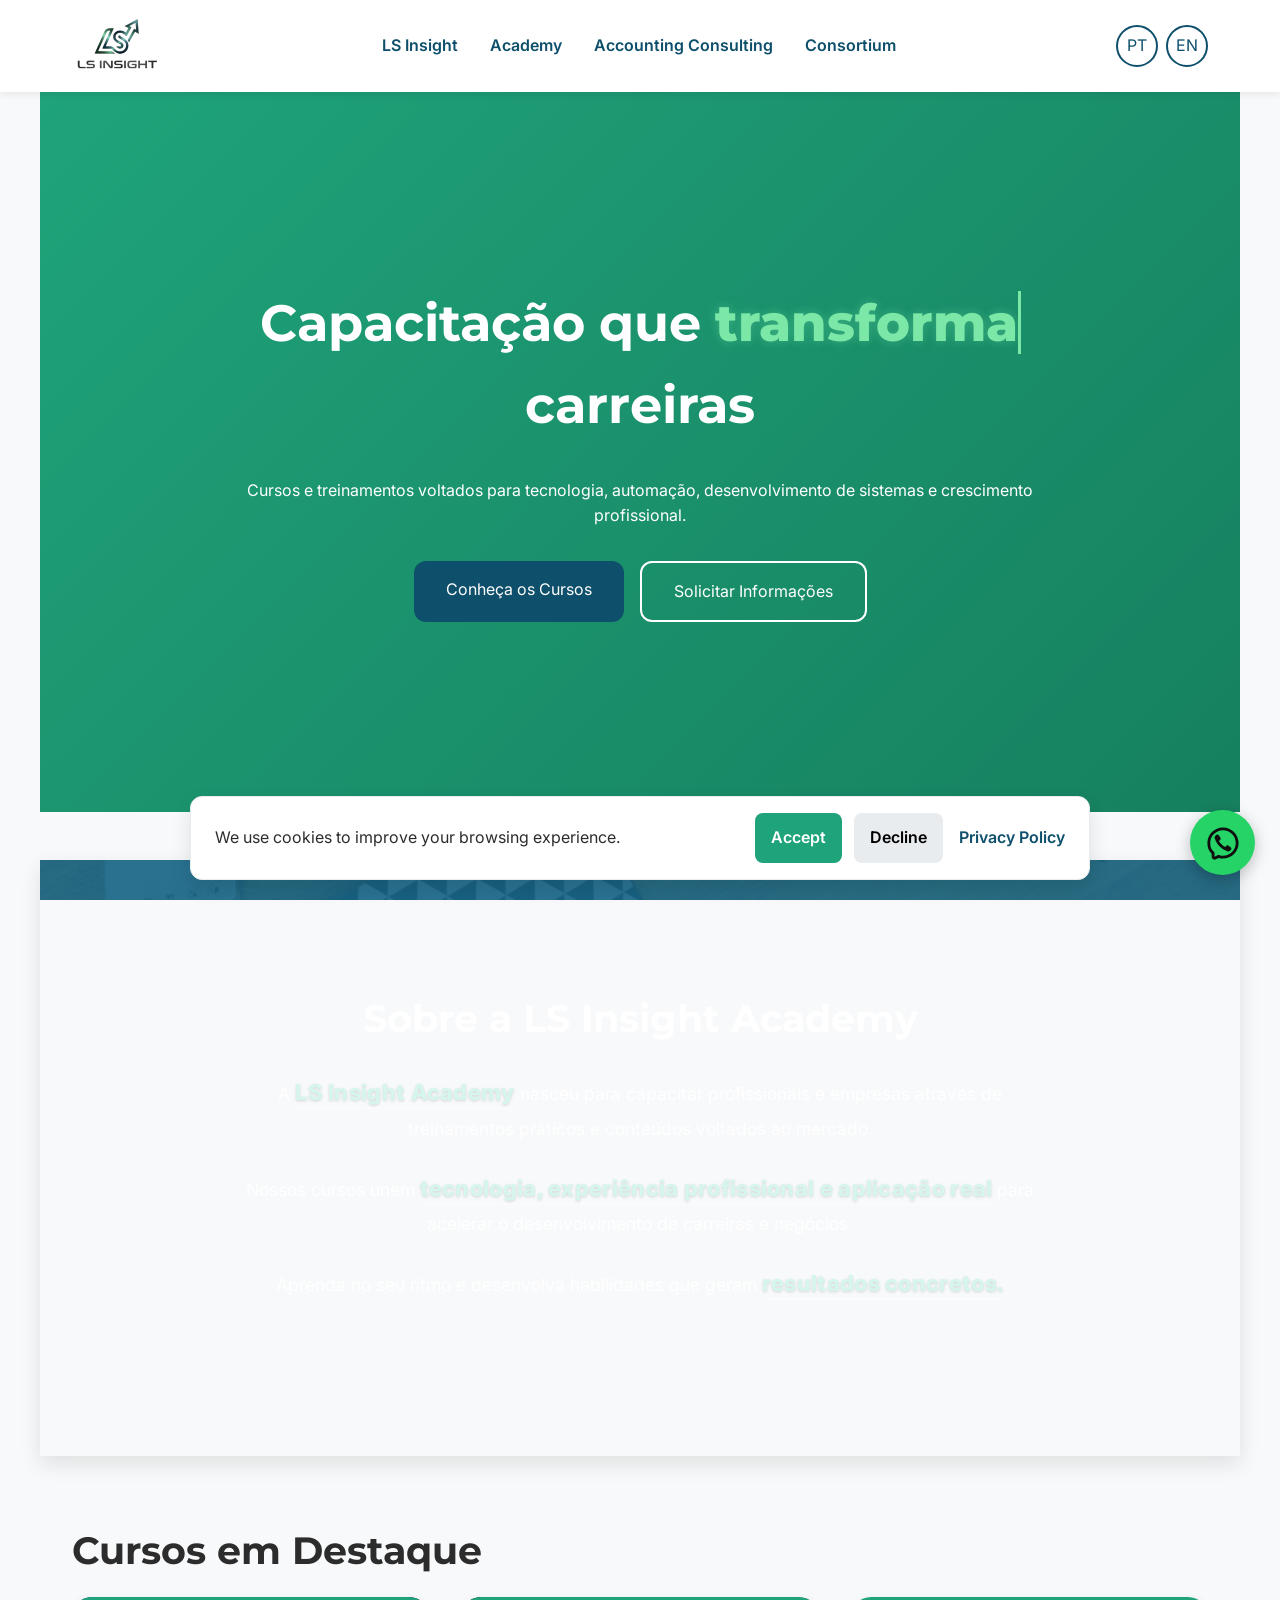
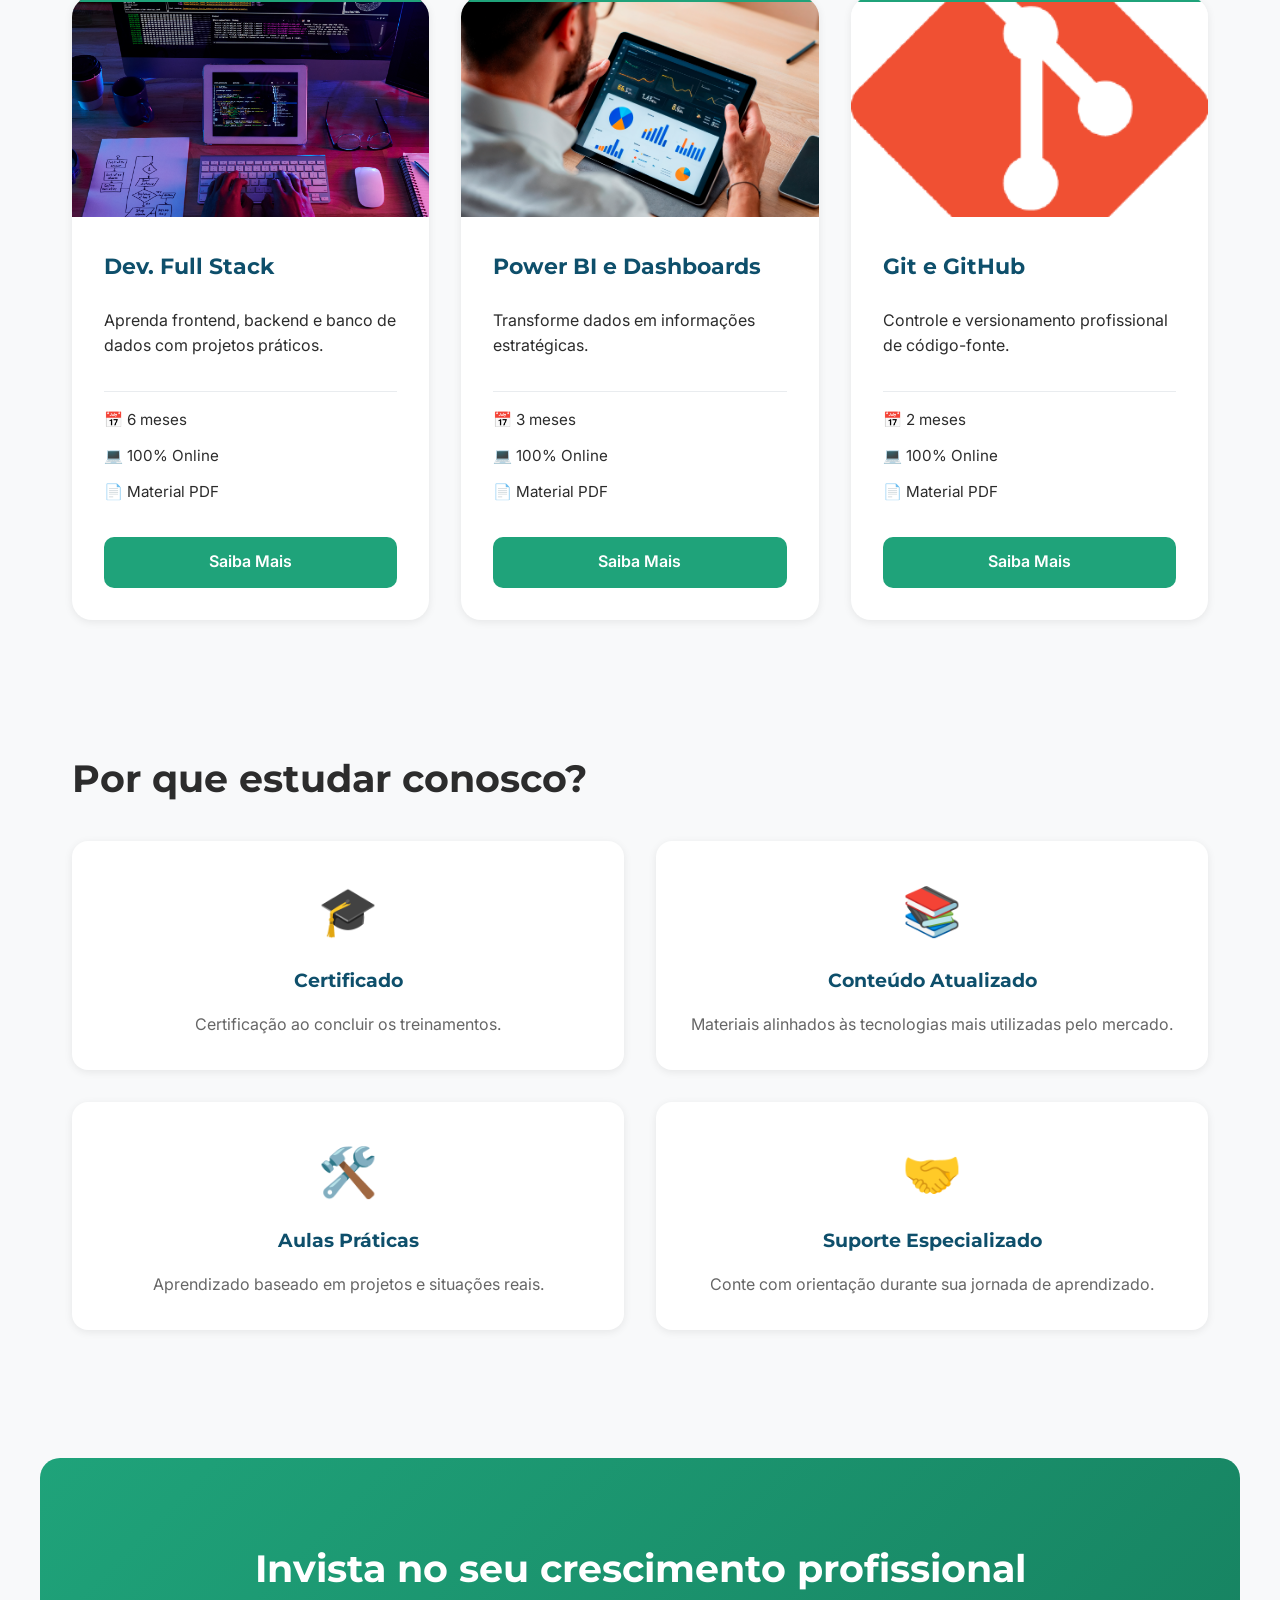
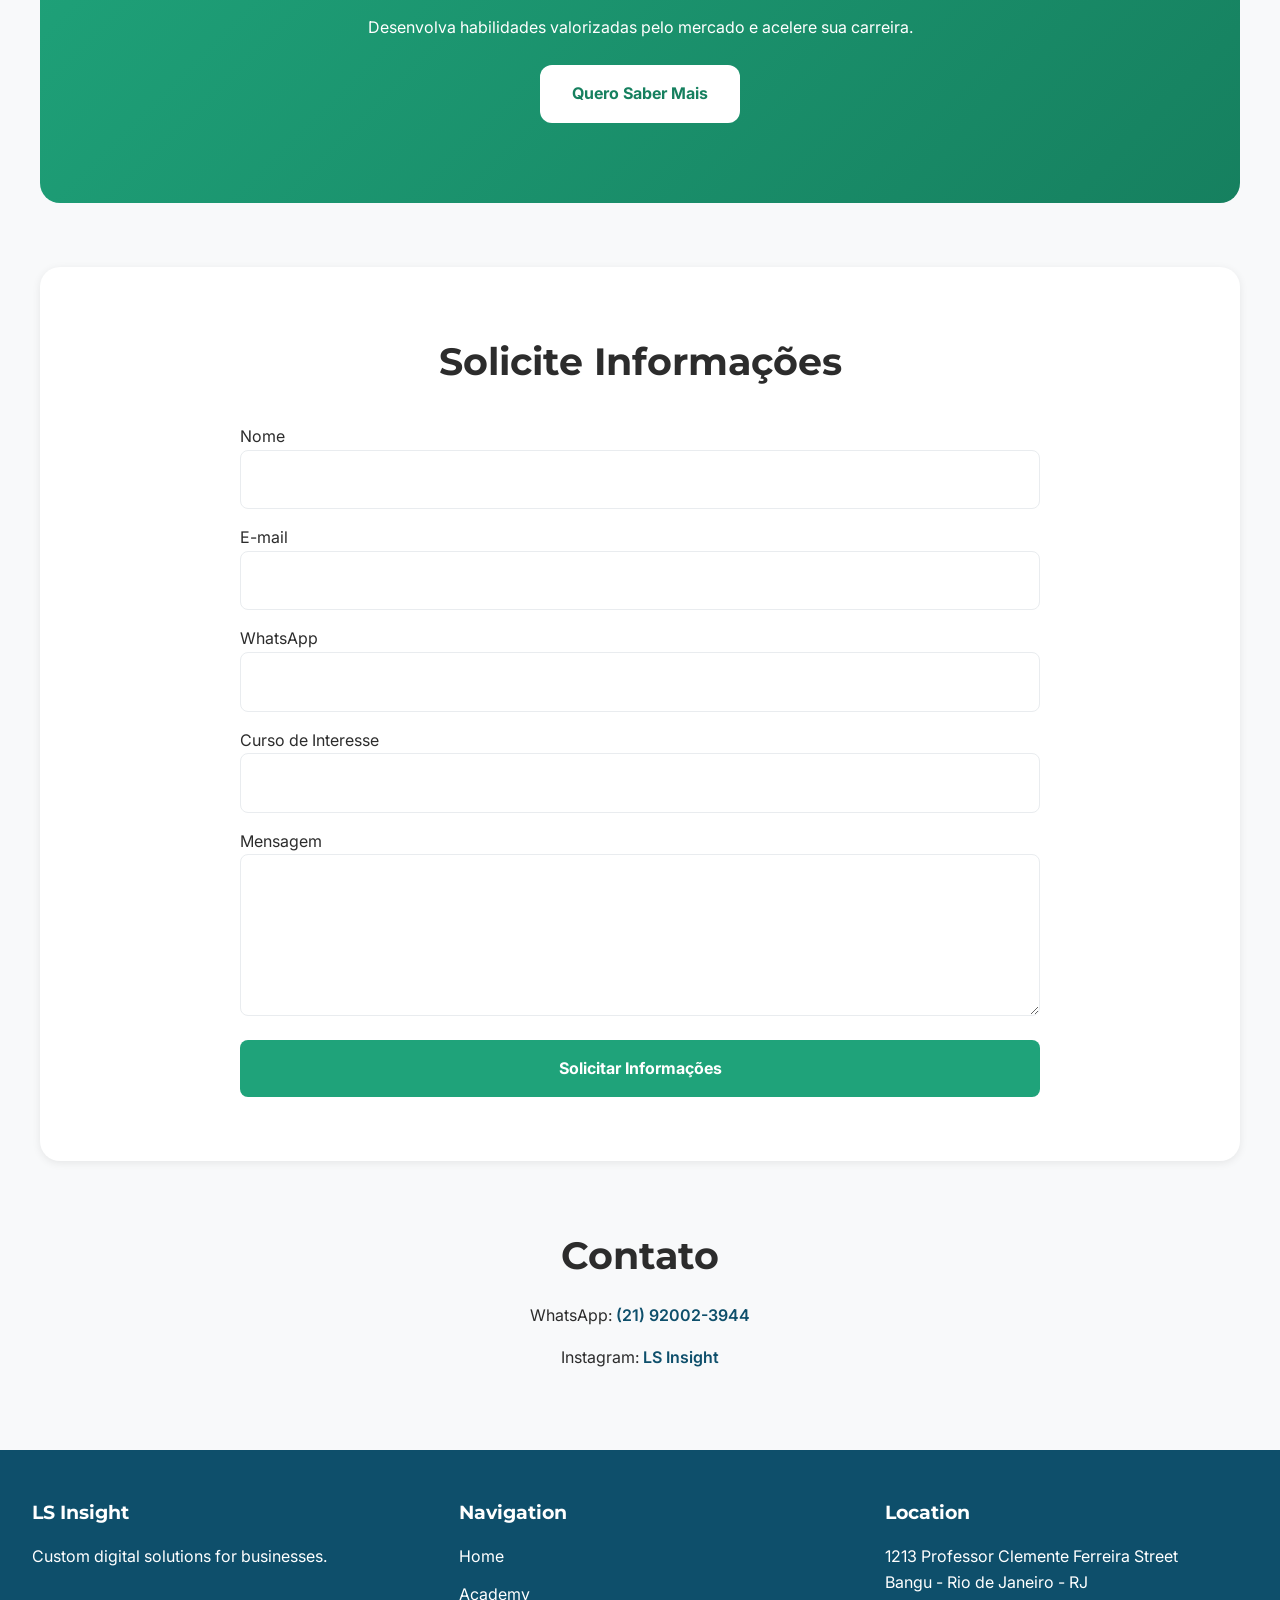
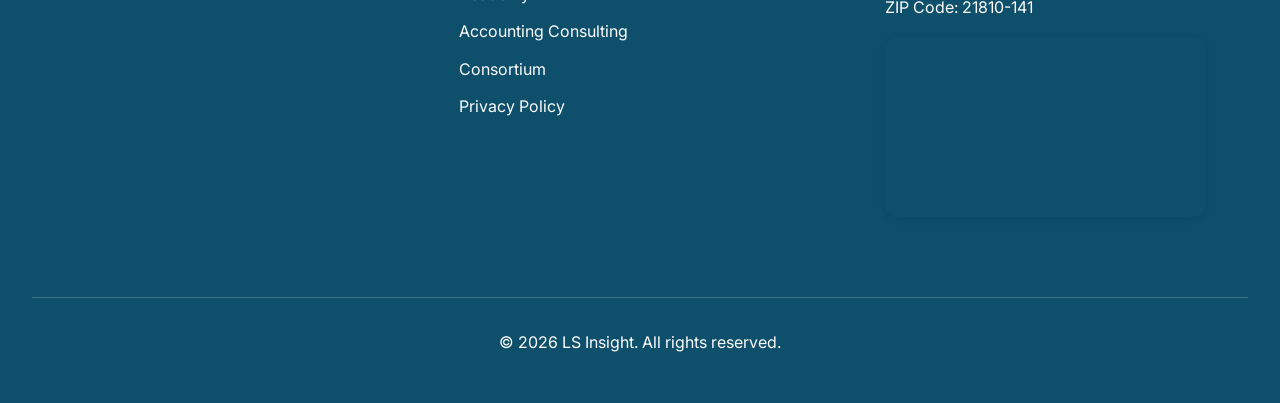
==== commit c7c1d6c3: "feat: tradução para inglês do header, footer e alerta de cookies" ====
--- a/academy.html
+++ b/academy.html
@@ -86,6 +86,7 @@
 
         <div class="language-selector">
           <button id="pt-btn">PT</button>
+
           <button id="en-btn">EN</button>
         </div>
       </nav>
@@ -267,30 +268,57 @@
       <section id="academy-contact">
         <h2>Solicite Informações</h2>
 
-        <form>
+        <form id="academy-contact-form">
           <div>
-            <label>Nome</label>
-            <input type="text" />
+            <label for="academy-name"> Nome </label>
+
+            <input
+              type="text"
+              id="academy-name"
+              name="name"
+              autocomplete="name"
+              required
+            />
           </div>
 
           <div>
-            <label>E-mail</label>
-            <input type="email" />
+            <label for="academy-email"> E-mail </label>
+
+            <input
+              type="email"
+              id="academy-email"
+              name="email"
+              autocomplete="email"
+              required
+            />
           </div>
 
           <div>
-            <label>WhatsApp</label>
-            <input type="tel" />
+            <label for="academy-phone"> WhatsApp </label>
+
+            <input
+              type="tel"
+              id="academy-phone"
+              name="phone"
+              autocomplete="tel"
+            />
           </div>
 
           <div>
-            <label>Curso de Interesse</label>
-            <input type="text" />
+            <label for="academy-course"> Curso de Interesse </label>
+
+            <input type="text" id="academy-course" name="course" />
           </div>
 
           <div>
-            <label>Mensagem</label>
-            <textarea rows="5"></textarea>
+            <label for="academy-message"> Mensagem </label>
+
+            <textarea
+              id="academy-message"
+              name="message"
+              rows="5"
+              required
+            ></textarea>
           </div>
 
           <button type="submit">Solicitar Informações</button>
@@ -316,28 +344,48 @@
       <section>
         <h3>LS Insight</h3>
 
-        <p>Soluções digitais sob medida para empresas.</p>
+        <p data-i18n="footer_description">
+          Soluções digitais sob medida para empresas.
+        </p>
       </section>
 
       <section>
-        <h3>Navegação</h3>
+        <h3 data-i18n="footer_navigation">Navegação</h3>
 
         <nav>
-          <a href="index.html">Home</a>
-          <a href="academy.html">Academy</a>
-          <a href="contabil.html">Consultoria Contábil</a>
-          <a href="consorcio.html">Consórcio</a>
-          <a href="privacy.html">Política de Privacidade</a>
+          <a href="index.html" data-i18n="footer_home"> Home </a>
+
+          <a href="academy.html" data-i18n="footer_academy"> Academy </a>
+
+          <a href="contabil.html" data-i18n="footer_accounting">
+            Consultoria Contábil
+          </a>
+
+          <a href="consorcio.html" data-i18n="footer_consortium"> Consórcio </a>
+
+          <a href="privacy.html" data-i18n="footer_privacy">
+            Política de Privacidade
+          </a>
         </nav>
       </section>
 
       <section class="footer-location">
-        <h3>Localização</h3>
+        <h3 data-i18n="footer_location">Localização</h3>
+
         <p>
-          Rua Professor Clemente Ferreira, 1213<br />
-          Bangu - Rio de Janeiro - RJ<br />
-          CEP: 21810-141
-        </p>
+          <span data-i18n="footer_address">
+            Rua Professor Clemente Ferreira, 1213
+          </span>
+
+          <br />
+
+          <span data-i18n="footer_city"> Bangu - Rio de Janeiro - RJ </span>
+
+          <br />
+
+          <span data-i18n="footer_zip"> CEP: 21810-141 </span>
+        </p>
+
         <a
           href="https://www.google.com/maps/search/?api=1&query=Rua+Professor+Clemente+Ferreira%2C+1213%2C+Bangu%2C+Rio+de+Janeiro%2C+RJ%2C+21810-141"
           target="_blank"
@@ -355,13 +403,16 @@
       </section>
 
       <div class="footer-bottom">
-        <p>© 2026 LS Insight. Todos os direitos reservados.</p>
+        <p data-i18n="footer_rights">
+          © 2026 LS Insight. Todos os direitos reservados.
+        </p>
       </div>
     </footer>
 
     <script src="./assets/js/language.js"></script>
     <script src="./assets/js/forms.js"></script>
     <script src="./assets/js/main.js"></script>
+    <script src="./assets/js/validation.js"></script>
 
     <a
       href="https://wa.me/5521920023944"
--- a/assets/css/style.css
+++ b/assets/css/style.css
@@ -215,6 +215,23 @@
   background: var(--color-secondary-dark);
 }
 
+.input-error {
+  border: 2px solid #dc3545 !important;
+  outline: none;
+}
+
+.field-error {
+  display: block;
+
+  margin-top: 0.4rem;
+
+  color: #dc3545;
+
+  font-size: 0.85rem;
+
+  font-weight: 600;
+}
+
 #contact {
   text-align: center;
 }
--- a/assets/css/responsive.css
+++ b/assets/css/responsive.css
@@ -30,6 +30,18 @@
     grid-template-columns: 1fr;
 
     text-align: center;
+  }
+
+  .footer-location {
+    display: flex;
+    flex-direction: column;
+    align-items: center;
+  }
+
+  .footer-map {
+    width: 100%;
+    max-width: 320px;
+    margin: 0 auto;
   }
 
   #cookie-banner {
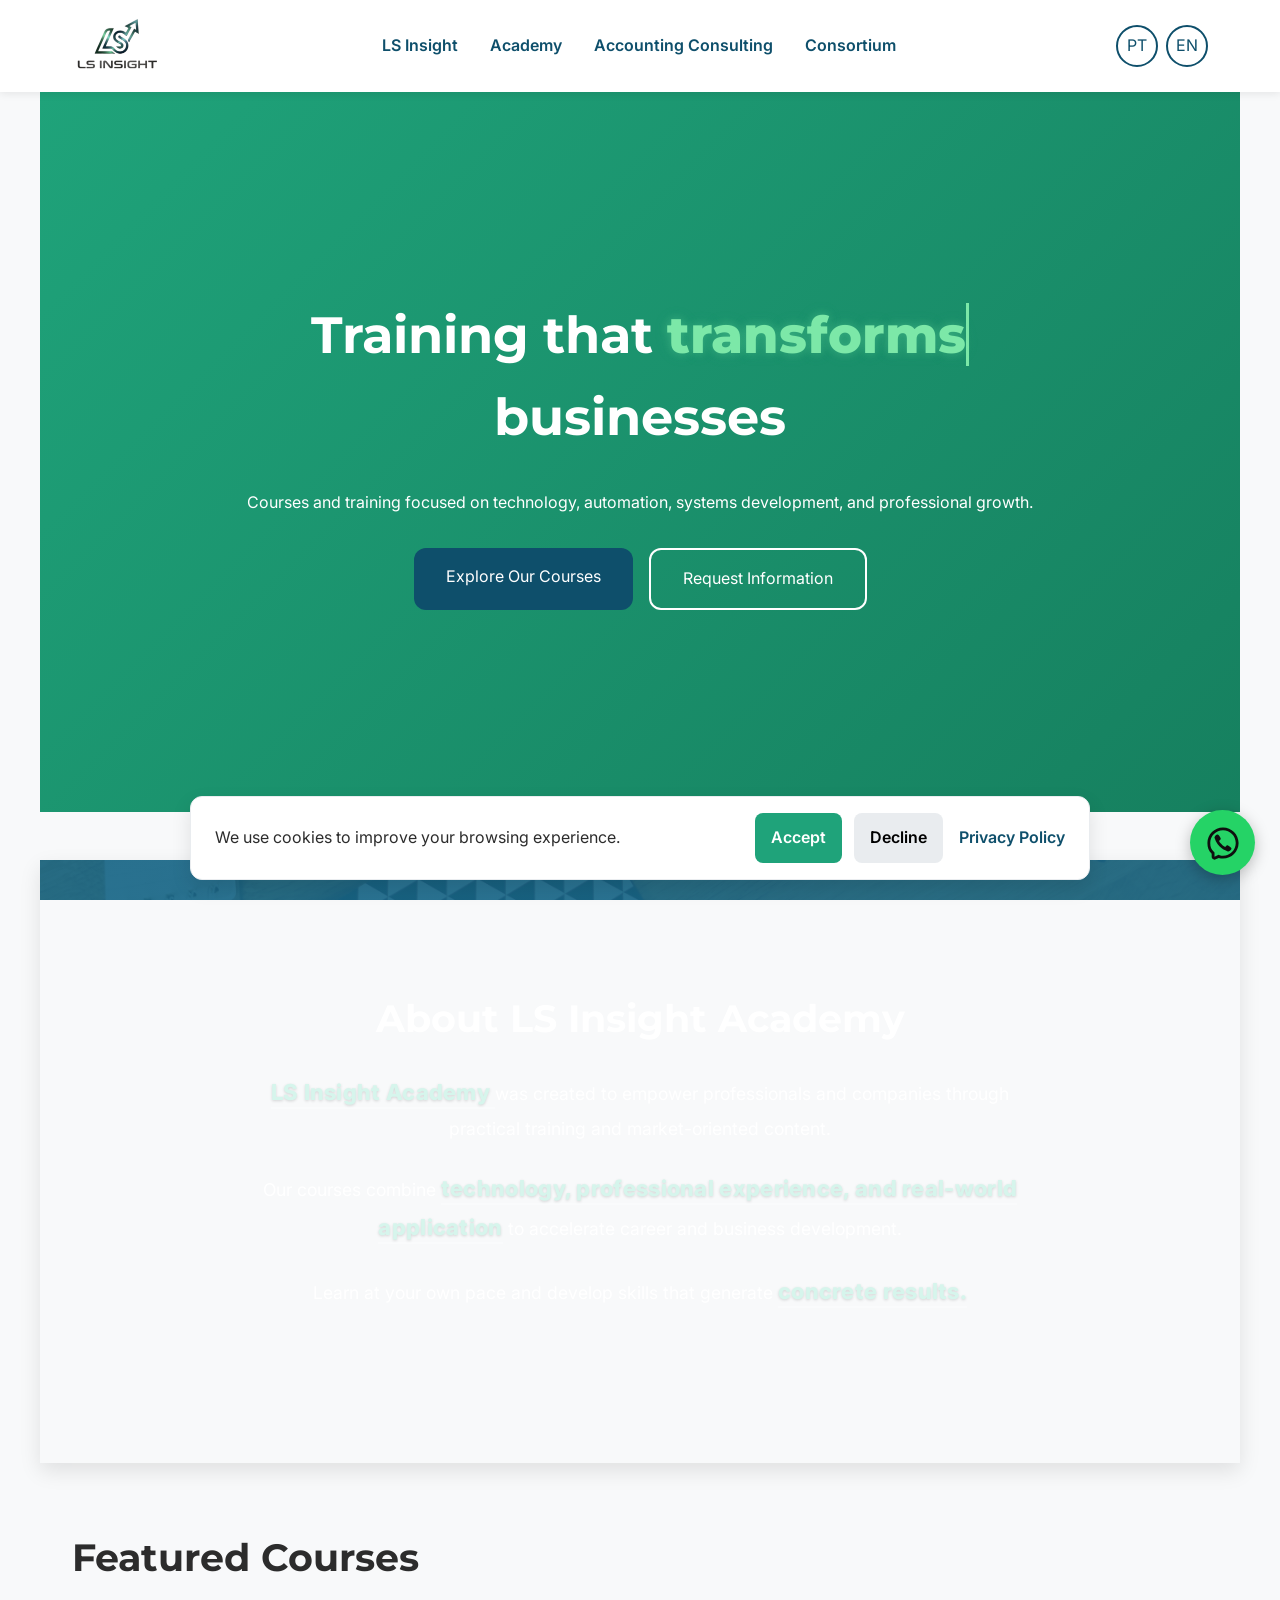
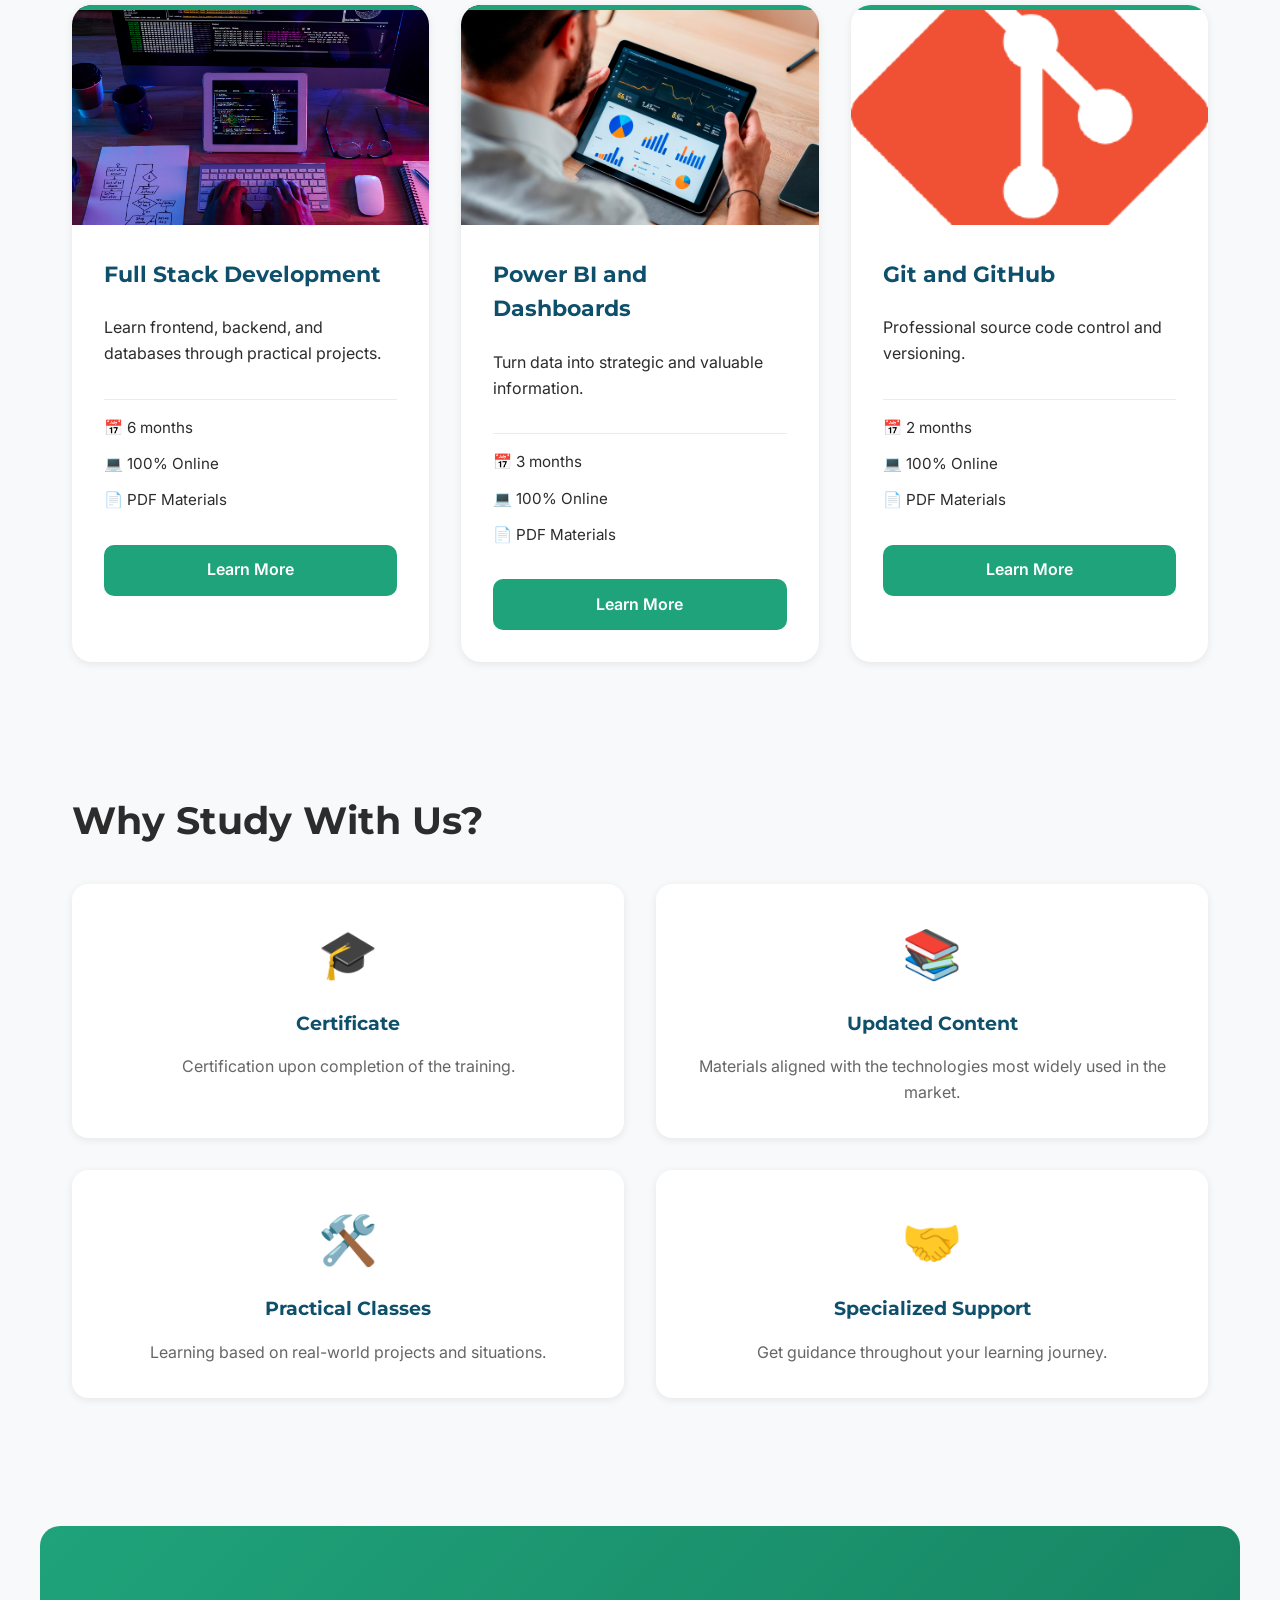
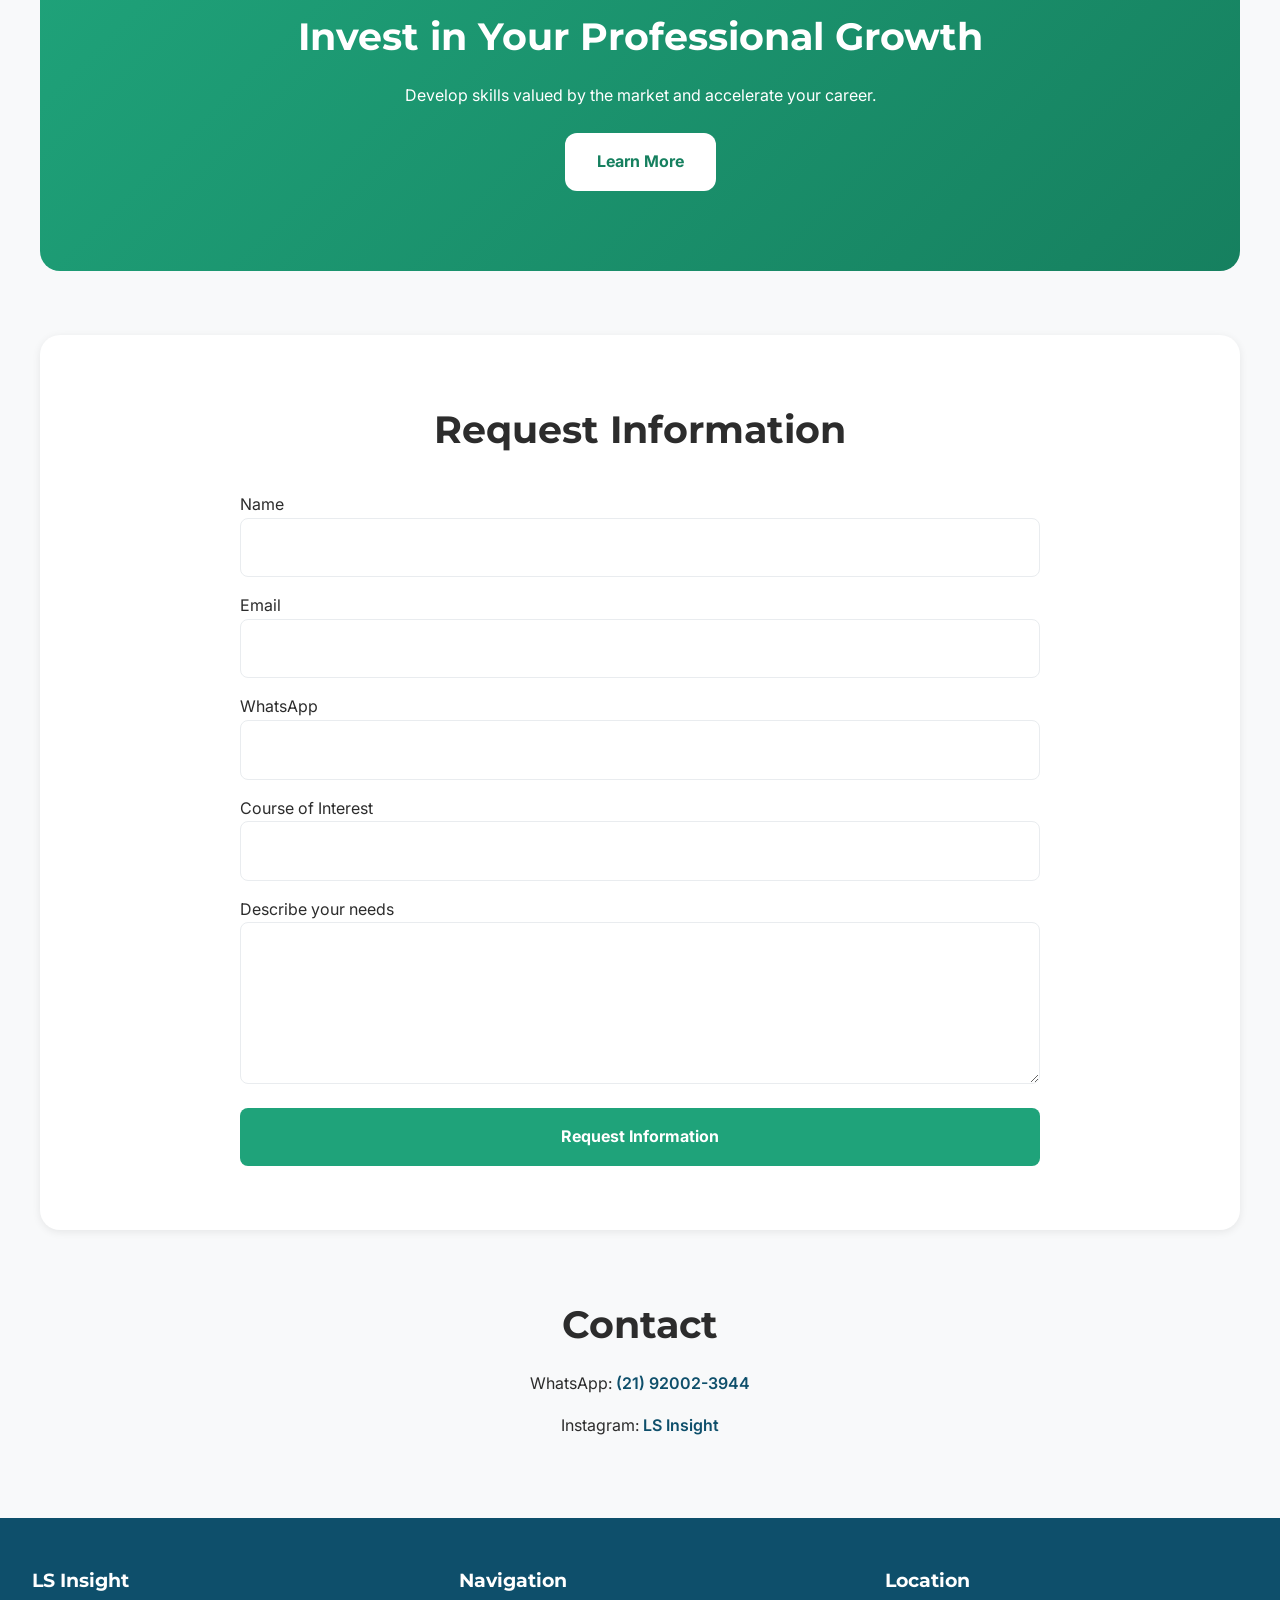
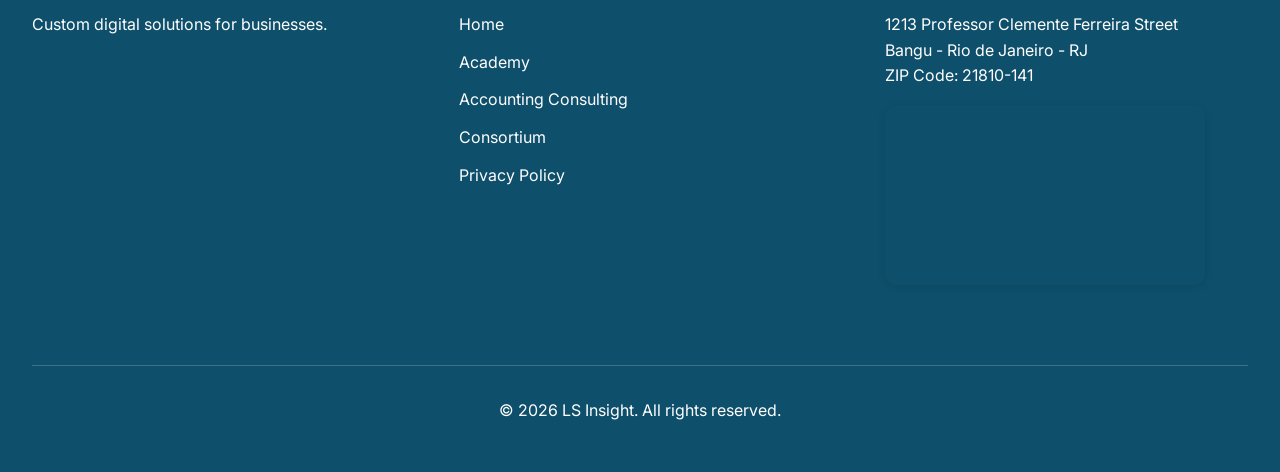
==== commit e9d1bbee: "feat: tradução pt-eng para a página academy" ====
--- a/academy.html
+++ b/academy.html
@@ -96,53 +96,85 @@
       <section id="academy-hero">
         <div class="academy-hero-content">
           <h1>
-            Capacitação que
-            <span class="typing-word" data-text="transforma"> </span>
-            carreiras
+            <span data-i18n="academy_title_start"> Capacitação que </span>
+
+            <span
+              class="typing-word"
+              data-text-pt="transforma"
+              data-text-en="transforms"
+            ></span>
+
+            <span data-i18n="hero_title_end"> carreiras </span>
           </h1>
 
-          <p>
+          <p data-i18n="academy_hero_description">
             Cursos e treinamentos voltados para tecnologia, automação,
             desenvolvimento de sistemas e crescimento profissional.
           </p>
 
           <div class="academy-hero-buttons">
-            <a href="#featured-courses"> Conheça os Cursos </a>
-
-            <a href="#academy-contact"> Solicitar Informações </a>
+            <a href="#featured-courses" data-i18n="academy_hero_courses">
+              Conheça os Cursos
+            </a>
+
+            <a href="#academy-contact" data-i18n="academy_hero_contact">
+              Solicitar Informações
+            </a>
           </div>
         </div>
       </section>
 
       <section id="about-academy">
         <div class="about-overlay">
-          <h2>Sobre a LS Insight Academy</h2>
+          <h2 data-i18n="academy_about_title">Sobre a LS Insight Academy</h2>
 
           <div class="about-content">
             <p>
-              A <span class="highlight-secondary">LS Insight Academy</span>
-              nasceu para capacitar profissionais e empresas através de
-              treinamentos práticos e conteúdos voltados ao mercado.
+              <span data-i18n="academy_about_1_start"> A </span>
+
+              <span class="highlight-secondary"> LS Insight Academy </span>
+
+              <span data-i18n="academy_about_1_end">
+                nasceu para capacitar profissionais e empresas através de
+                treinamentos práticos e conteúdos voltados ao mercado.
+              </span>
             </p>
 
             <p>
-              Nossos cursos unem
-              <span class="highlight-secondary"
-                >tecnologia, experiência profissional e aplicação real</span
+              <span data-i18n="academy_about_2_start">
+                Nossos cursos unem
+              </span>
+
+              <span
+                class="highlight-secondary"
+                data-i18n="academy_about_2_highlight"
               >
-              para acelerar o desenvolvimento de carreiras e negócios.
+                tecnologia, experiência profissional e aplicação real
+              </span>
+
+              <span data-i18n="academy_about_2_end">
+                para acelerar o desenvolvimento de carreiras e negócios.
+              </span>
             </p>
 
             <p>
-              Aprenda no seu ritmo e desenvolva habilidades que geram
-              <span class="highlight-secondary">resultados concretos.</span>
+              <span data-i18n="academy_about_3_start">
+                Aprenda no seu ritmo e desenvolva habilidades que geram
+              </span>
+
+              <span
+                class="highlight-secondary"
+                data-i18n="academy_about_3_highlight"
+              >
+                resultados concretos.
+              </span>
             </p>
           </div>
         </div>
       </section>
 
       <section id="featured-courses">
-        <h2>Cursos em Destaque</h2>
+        <h2 data-i18n="academy_courses_title">Cursos em Destaque</h2>
 
         <div class="courses-grid">
           <article class="course-card">
@@ -152,23 +184,27 @@
             />
 
             <div class="course-content">
-              <h3>Dev. Full Stack</h3>
-
-              <p>
+              <h3 data-i18n="course_fullstack_title">Dev. Full Stack</h3>
+
+              <p data-i18n="course_fullstack_description">
                 Aprenda frontend, backend e banco de dados com projetos
                 práticos.
               </p>
 
               <div class="course-details">
-                <span> 📅 6 meses </span>
-
-                <span> 💻 100% Online </span>
-
-                <span> 📄 Material PDF </span>
+                <span data-i18n="course_fullstack_duration"> 📅 6 meses </span>
+
+                <span data-i18n="course_online"> 💻 100% Online </span>
+
+                <span data-i18n="course_material"> 📄 Material PDF </span>
               </div>
-              <a href="#" class="course-btn"> Saiba Mais </a>
+
+              <a href="#" class="course-btn" data-i18n="course_learn_more">
+                Saiba Mais
+              </a>
             </div>
           </article>
+
           <article class="course-card">
             <img
               src="./assets/images/courses/dashboard.jpg"
@@ -176,20 +212,26 @@
             />
 
             <div class="course-content">
-              <h3>Power BI e Dashboards</h3>
-
-              <p>Transforme dados em informações estratégicas.</p>
+              <h3 data-i18n="course_powerbi_title">Power BI e Dashboards</h3>
+
+              <p data-i18n="course_powerbi_description">
+                Transforme dados em informações estratégicas.
+              </p>
 
               <div class="course-details">
-                <span> 📅 3 meses </span>
-
-                <span> 💻 100% Online </span>
-
-                <span> 📄 Material PDF </span>
+                <span data-i18n="course_powerbi_duration"> 📅 3 meses </span>
+
+                <span data-i18n="course_online"> 💻 100% Online </span>
+
+                <span data-i18n="course_material"> 📄 Material PDF </span>
               </div>
-              <a href="#" class="course-btn"> Saiba Mais </a>
+
+              <a href="#" class="course-btn" data-i18n="course_learn_more">
+                Saiba Mais
+              </a>
             </div>
           </article>
+
           <article class="course-card">
             <img
               src="./assets/images/courses/git_github.png"
@@ -197,41 +239,48 @@
             />
 
             <div class="course-content">
-              <h3>Git e GitHub</h3>
-
-              <p>Controle e versionamento profissional de código-fonte.</p>
+              <h3 data-i18n="course_git_title">Git e GitHub</h3>
+
+              <p data-i18n="course_git_description">
+                Controle e versionamento profissional de código-fonte.
+              </p>
 
               <div class="course-details">
-                <span> 📅 2 meses </span>
-
-                <span> 💻 100% Online </span>
-
-                <span> 📄 Material PDF </span>
+                <span data-i18n="course_git_duration"> 📅 2 meses </span>
+
+                <span data-i18n="course_online"> 💻 100% Online </span>
+
+                <span data-i18n="course_material"> 📄 Material PDF </span>
               </div>
-              <a href="#" class="course-btn"> Saiba Mais </a>
+
+              <a href="#" class="course-btn" data-i18n="course_learn_more">
+                Saiba Mais
+              </a>
             </div>
           </article>
         </div>
       </section>
 
       <section id="academy-benefits">
-        <h2>Por que estudar conosco?</h2>
+        <h2 data-i18n="academy_benefits_title">Por que estudar conosco?</h2>
 
         <div class="benefits-grid">
           <article>
             <span class="benefit-icon">🎓</span>
 
-            <h3>Certificado</h3>
-
-            <p>Certificação ao concluir os treinamentos.</p>
+            <h3 data-i18n="benefit_certificate">Certificado</h3>
+
+            <p data-i18n="benefit_certificate_description">
+              Certificação ao concluir os treinamentos.
+            </p>
           </article>
 
           <article>
             <span class="benefit-icon">📚</span>
 
-            <h3>Conteúdo Atualizado</h3>
-
-            <p>
+            <h3 data-i18n="benefit_updated">Conteúdo Atualizado</h3>
+
+            <p data-i18n="benefit_updated_description">
               Materiais alinhados às tecnologias mais utilizadas pelo mercado.
             </p>
           </article>
@@ -239,38 +288,46 @@
           <article>
             <span class="benefit-icon">🛠️</span>
 
-            <h3>Aulas Práticas</h3>
-
-            <p>Aprendizado baseado em projetos e situações reais.</p>
+            <h3 data-i18n="benefit_practical">Aulas Práticas</h3>
+
+            <p data-i18n="benefit_practical_description">
+              Aprendizado baseado em projetos e situações reais.
+            </p>
           </article>
 
           <article>
             <span class="benefit-icon">🤝</span>
 
-            <h3>Suporte Especializado</h3>
-
-            <p>Conte com orientação durante sua jornada de aprendizado.</p>
+            <h3 data-i18n="benefit_support">Suporte Especializado</h3>
+
+            <p data-i18n="benefit_support_description">
+              Conte com orientação durante sua jornada de aprendizado.
+            </p>
           </article>
         </div>
       </section>
 
       <section id="academy-cta">
-        <h2>Invista no seu crescimento profissional</h2>
-
-        <p>
+        <h2 data-i18n="academy_cta_title">
+          Invista no seu crescimento profissional
+        </h2>
+
+        <p data-i18n="academy_cta_description">
           Desenvolva habilidades valorizadas pelo mercado e acelere sua
           carreira.
         </p>
 
-        <a href="#academy-contact"> Quero Saber Mais </a>
+        <a href="#academy-contact" data-i18n="academy_cta_button">
+          Quero Saber Mais
+        </a>
       </section>
 
       <section id="academy-contact">
-        <h2>Solicite Informações</h2>
+        <h2 data-i18n="academy_contact_title">Solicite Informações</h2>
 
         <form id="academy-contact-form">
           <div>
-            <label for="academy-name"> Nome </label>
+            <label for="academy-name" data-i18n="label_name"> Nome </label>
 
             <input
               type="text"
@@ -282,7 +339,7 @@
           </div>
 
           <div>
-            <label for="academy-email"> E-mail </label>
+            <label for="academy-email" data-i18n="label_email"> E-mail </label>
 
             <input
               type="email"
@@ -294,7 +351,9 @@
           </div>
 
           <div>
-            <label for="academy-phone"> WhatsApp </label>
+            <label for="academy-phone" data-i18n="label_phone">
+              WhatsApp
+            </label>
 
             <input
               type="tel"
@@ -305,13 +364,17 @@
           </div>
 
           <div>
-            <label for="academy-course"> Curso de Interesse </label>
+            <label for="academy-course" data-i18n="academy_course_label">
+              Curso de Interesse
+            </label>
 
             <input type="text" id="academy-course" name="course" />
           </div>
 
           <div>
-            <label for="academy-message"> Mensagem </label>
+            <label for="academy-message" data-i18n="label_message">
+              Mensagem
+            </label>
 
             <textarea
               id="academy-message"
@@ -321,7 +384,9 @@
             ></textarea>
           </div>
 
-          <button type="submit">Solicitar Informações</button>
+          <button type="submit" data-i18n="academy_contact_submit">
+            Solicitar Informações
+          </button>
         </form>
       </section>
 
@@ -329,12 +394,12 @@
         <h2 data-i18n="contact_title">Contato</h2>
 
         <p>
-          WhatsApp:
+          <span data-i18n="contact_whatsapp">WhatsApp:</span>
           <a href="#"> (21) 92002-3944 </a>
         </p>
 
         <p>
-          Instagram:
+          <span data-i18n="contact_instagram">Instagram:</span>
           <a href="https://www.instagram.com/ls_insight/"> LS Insight </a>
         </p>
       </section>
